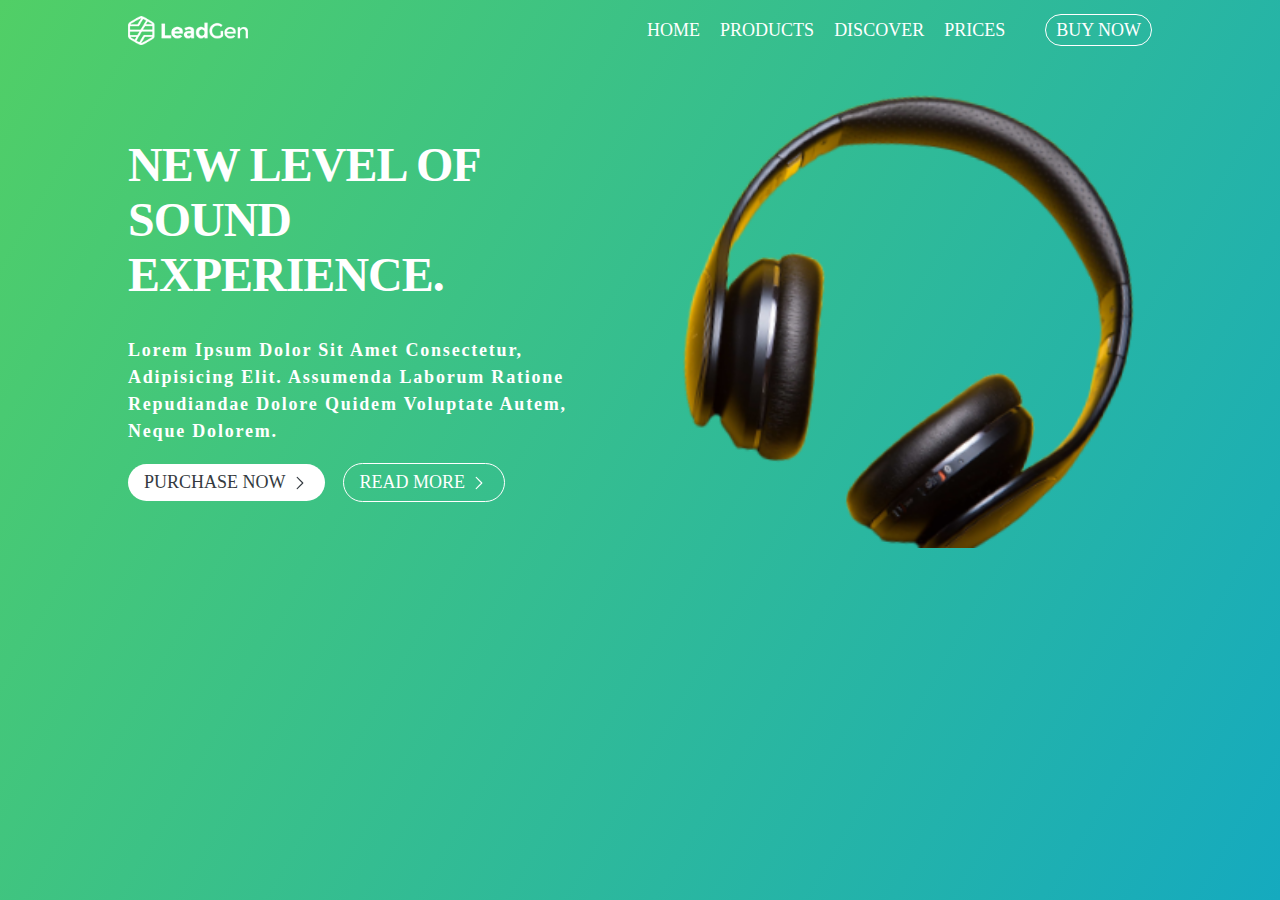
==== Headset-Landing-Page/index.html @ 252ff37b "updated and completed the desktop hero section" ====
<!DOCTYPE html>
<html lang="en">
  <head>
    <meta charset="UTF-8" />
    <meta http-equiv="X-UA-Compatible" content="IE=edge" />
    <meta name="viewport" content="width=device-width, initial-scale=1.0" />
    <link rel="stylesheet" href="Font-Awesome/css/all.css" />
    <link rel="stylesheet" href="css/style.css" />
    <title>Headset Landing Page</title>
  </head>
  <body>
    <header>
      <!-- nav -->
      <nav>
        <div class="nav-logo">
          <img src="images/logo-white.png" alt="" class="nav-img" />
        </div>
        <ul class="nav-links">
          <li>
            <a href="#">home</a>
          </li>
          <li>
            <a href="#">products</a>
          </li>
          <li>
            <a href="#">discover</a>
          </li>
          <li>
            <a href="#">prices</a>
          </li>
          <li>
            <a href="#" class="nav-buy-now">buy now</a>
          </li>
        </ul>
      </nav>
      <!-- end nav -->
      <!-- header content -->
      <div class="content">
        <!-- content col 1 -->
        <div class="content-col-1">
          <h1 class="content-h1">new level of sound experience.</h1>
          <p class="content-first-p">
            Lorem ipsum dolor sit amet consectetur, adipisicing elit. Assumenda
            laborum ratione repudiandae dolore quidem voluptate autem, neque
            dolorem.
          </p>
          <p class="content-second-p">
            <a href="#" class="btn first-btn"
              >purchase now
              <svg
                xmlns="http://www.w3.org/2000/svg"
                fill="none"
                viewBox="0 0 24 24"
                stroke-width="1.5"
                stroke="currentColor"
                class="btn-icon"
              >
                <path
                  stroke-linecap="round"
                  stroke-linejoin="round"
                  d="M8.25 4.5l7.5 7.5-7.5 7.5"
                ></path>
              </svg>
            </a>
            <a href="#" class="btn second-btn"
              >read more
              <svg
                xmlns="http://www.w3.org/2000/svg"
                fill="none"
                viewBox="0 0 24 24"
                stroke-width="1.5"
                stroke="currentColor"
                class="btn-icon"
              >
                <path
                  stroke-linecap="round"
                  stroke-linejoin="round"
                  d="M8.25 4.5l7.5 7.5-7.5 7.5"
                ></path>
              </svg>
            </a>
          </p>
        </div>
        <!-- content col 2 -->
        <img src="images/img--5.png" alt="" class="col-2-img" />
      </div>
    </header>
  </body>
</html>
---- Headset-Landing-Page/css/style.css ----
:root {
  --main-color: #15aabf;
  --light-color: #fff;
  --dark-color: #343a40;
  --minor-color: #51cf66;
  --minor-color2: #ffa8a8;
  --minor-color3: #ffec99;
  --minor-col4: #997348;
  --minor-color5: #cc9a60;
}
* {
  margin: 0;
  padding: 0;
  box-sizing: border-box;
}
img {
  width: 100%;
}
html {
  font-size: 62.5%;
  scroll-behavior: smooth;
}
body {
  font-family: "Lato";
  font-size: 1.8rem;
}
header {
  background: linear-gradient(120deg, var(--minor-color), var(--main-color));
  height: 100vh;
  overflow: hidden;
  position: relative;
}
/* General styles ends */

/* Nav styles */
nav {
  margin: 0 auto;
  width: 80%;
  display: flex;
  justify-content: space-between;
  align-items: center;
  padding: 1.6rem 0;
  margin-bottom: 3rem;
}
.nav-logo {
  display: flex;
  align-items: center;
}
.nav-img {
  width: 12rem;
}
.nav-links {
  display: flex;
}
.nav-links li {
  list-style: none;
}
.nav-links a {
  text-decoration: none;
  text-transform: uppercase;
  padding: 0.5rem 1rem;
  color: var(--light-color);
}
.nav-buy-now {
  margin-left: 3rem;
  border-radius: 10rem;
  border: 0.15rem solid var(--light-color);
}
/* end nav styles */
/* content styles */
.content {
  width: 80%;
  gap: 8rem;
  margin: 0 auto;
  display: grid;
  grid-template-columns: repeat(2, 1fr);
  align-items: center;
  justify-items: center;
}
.content-h1 {
  text-transform: uppercase;
  font-size: 4.8rem;
  font-weight: 800;
  color: var(--light-color);
  letter-spacing: -0.1rem;
  margin-bottom: 3.5rem;
}
.content-first-p {
  font-size: 1.8rem;
  font-weight: 600;
  text-transform: capitalize;
  color: var(--light-color);
  letter-spacing: 0.18rem;
  line-height: 1.5;
  margin-bottom: 1.8rem;
}
.content-second-p {
  display: flex;
  gap: 1.8rem;
  align-items: center;
}
.btn-icon {
  width: 1.8rem;
  height: 1.8rem;
}
.btn {
  display: flex;
  align-items: center;
  gap: 0.5rem;
  border: 0.15rem solid var(--light-color);
  border-radius: 10rem;
  text-decoration: none;
  color: var(--light-color);
  text-transform: uppercase;
  padding: 0.8rem 1.6rem;
}
.first-btn {
  background-color: var(--light-color);
  border: none;
  color: var(--dark-color);
}
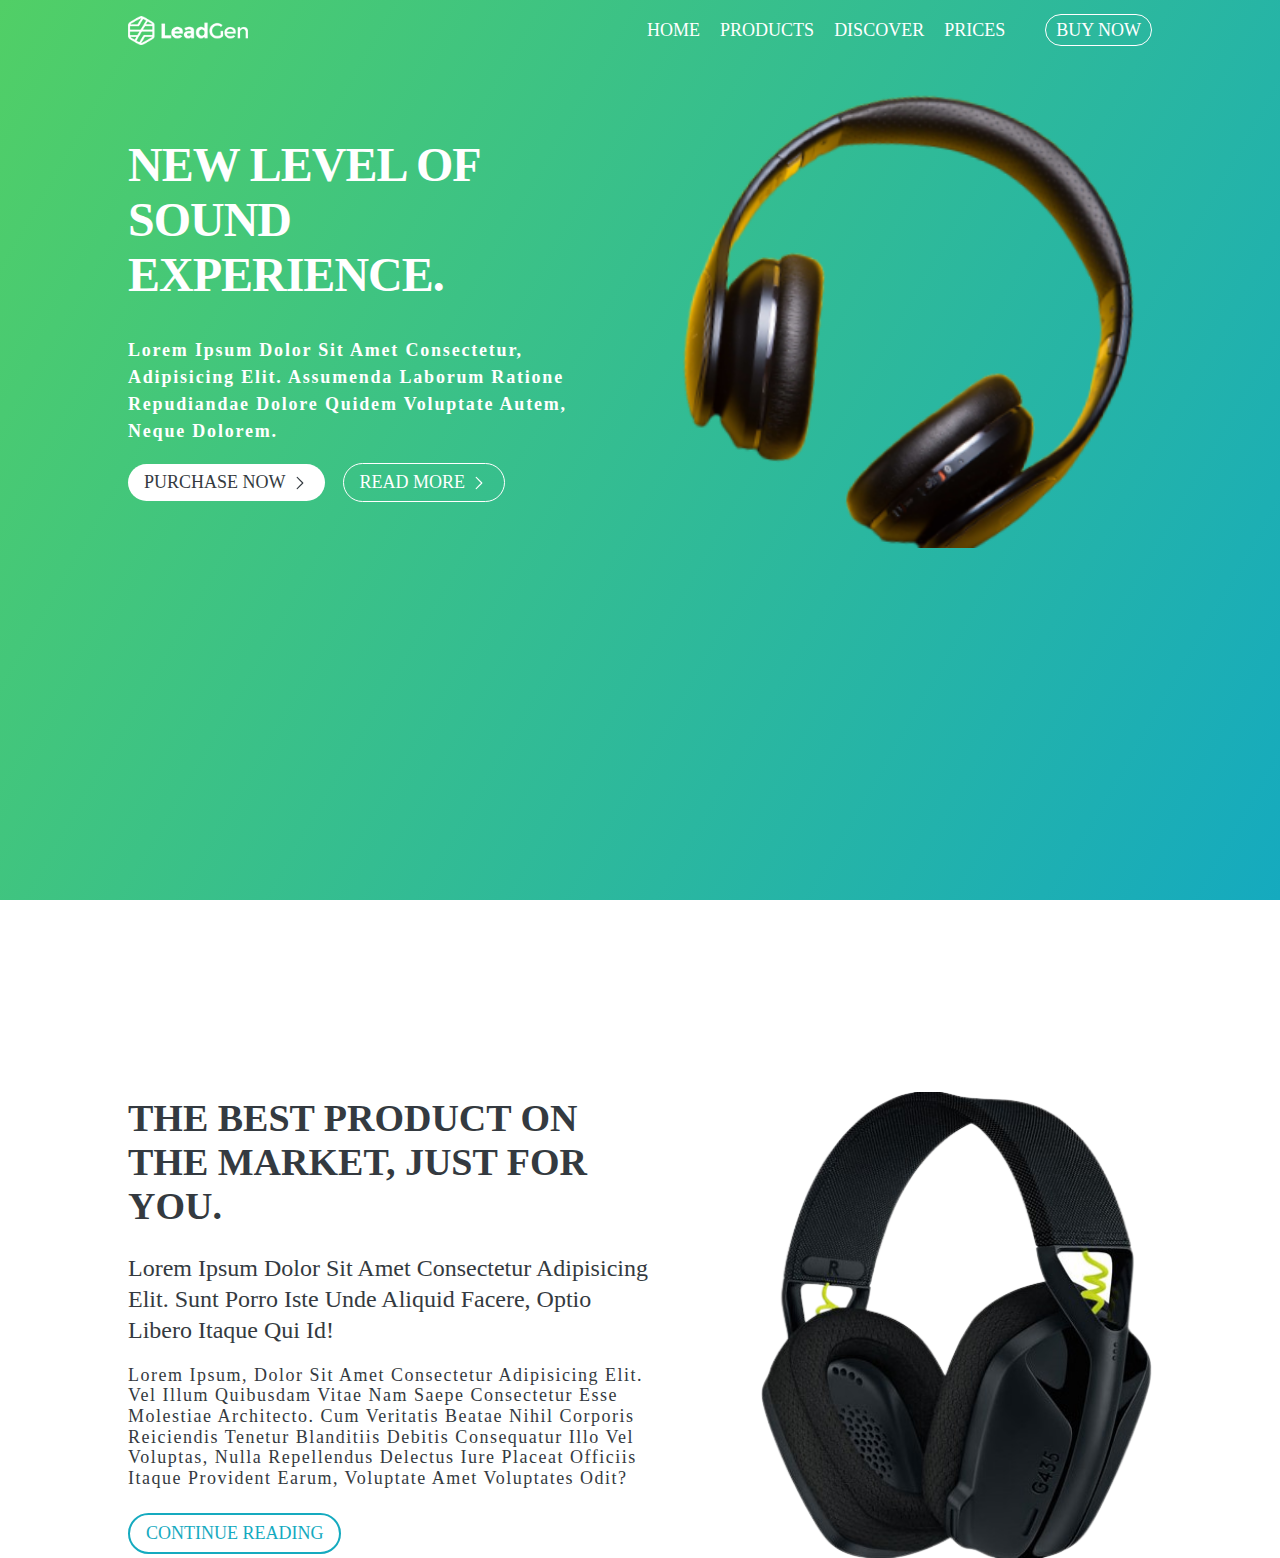
==== commit 19c82f9f: "okay completed second section" ====
--- a/Headset-Landing-Page/index.html
+++ b/Headset-Landing-Page/index.html
@@ -84,6 +84,31 @@
         <!-- content col 2 -->
         <img src="images/img--5.png" alt="" class="col-2-img" />
       </div>
+      <!-- end header content -->
     </header>
+    <!-- end header content -->
+    <!-- menu content -->
+    <menu class="section menu-section">
+      <!-- menu section col 1 -->
+      <div class="menu-section-col-1">
+        <h1 class="menu-section-col-1-h1">
+          the best product on the market, just for you.
+        </h1>
+        <p class="menu-section-first-paragraph">
+          Lorem ipsum dolor sit amet consectetur adipisicing elit. Sunt porro
+          iste unde aliquid facere, optio libero itaque qui id!
+        </p>
+        <p class="menu-section-second-paragraph">
+          Lorem ipsum, dolor sit amet consectetur adipisicing elit. Vel illum
+          quibusdam vitae nam saepe consectetur esse molestiae architecto. Cum
+          veritatis beatae nihil corporis reiciendis tenetur blanditiis debitis
+          consequatur illo vel voluptas, nulla repellendus delectus iure placeat
+          officiis itaque provident earum, voluptate amet voluptates odit?
+        </p>
+        <a href="" class="btn menu--btn">continue reading</a>
+      </div>
+      <!-- menu section col 2 -->
+      <img src="images/img--6.png" alt="" class="menu-section-col-2" />
+    </menu>
   </body>
 </html>
--- a/Headset-Landing-Page/css/style.css
+++ b/Headset-Landing-Page/css/style.css
@@ -13,6 +13,10 @@
   padding: 0;
   box-sizing: border-box;
 }
+.section {
+  width: 80%;
+  margin: 0 auto;
+}
 img {
   width: 100%;
 }
@@ -23,6 +27,7 @@
 body {
   font-family: "Lato";
   font-size: 1.8rem;
+  color: var(--dark-color);
 }
 header {
   background: linear-gradient(120deg, var(--minor-color), var(--main-color));
@@ -45,6 +50,7 @@
 .nav-logo {
   display: flex;
   align-items: center;
+  cursor: pointer;
 }
 .nav-img {
   width: 12rem;
@@ -119,3 +125,43 @@
   border: none;
   color: var(--dark-color);
 }
+/* end hero section */
+
+/* menu section */
+.menu-section {
+  margin-top: 19.2rem;
+  display: grid;
+  grid-template-columns: 2fr 1.5fr;
+  gap: 10%;
+  justify-items: center;
+  align-items: center;
+}
+.menu-section-col-1-h1 {
+  font-size: 3.8rem;
+  text-transform: uppercase;
+  margin-bottom: 2.5rem;
+  font-weight: 650;
+}
+.menu-section-first-paragraph {
+  font-size: 2.4rem;
+  font-weight: 500;
+  text-transform: capitalize;
+  margin-bottom: 1.8rem;
+  line-height: 1.3;
+}
+.menu-section-second-paragraph {
+  font-size: 1.8rem;
+  font-weight: 450;
+  text-transform: capitalize;
+  letter-spacing: 0.15rem;
+  line-height: 1.15;
+}
+.menu--btn {
+  border: 0.2rem solid var(--main-color);
+  color: var(--main-color);
+  display: grid;
+  justify-self: start;
+  text-align: left;
+  display: inline-block;
+  margin-top: 2.4rem;
+}
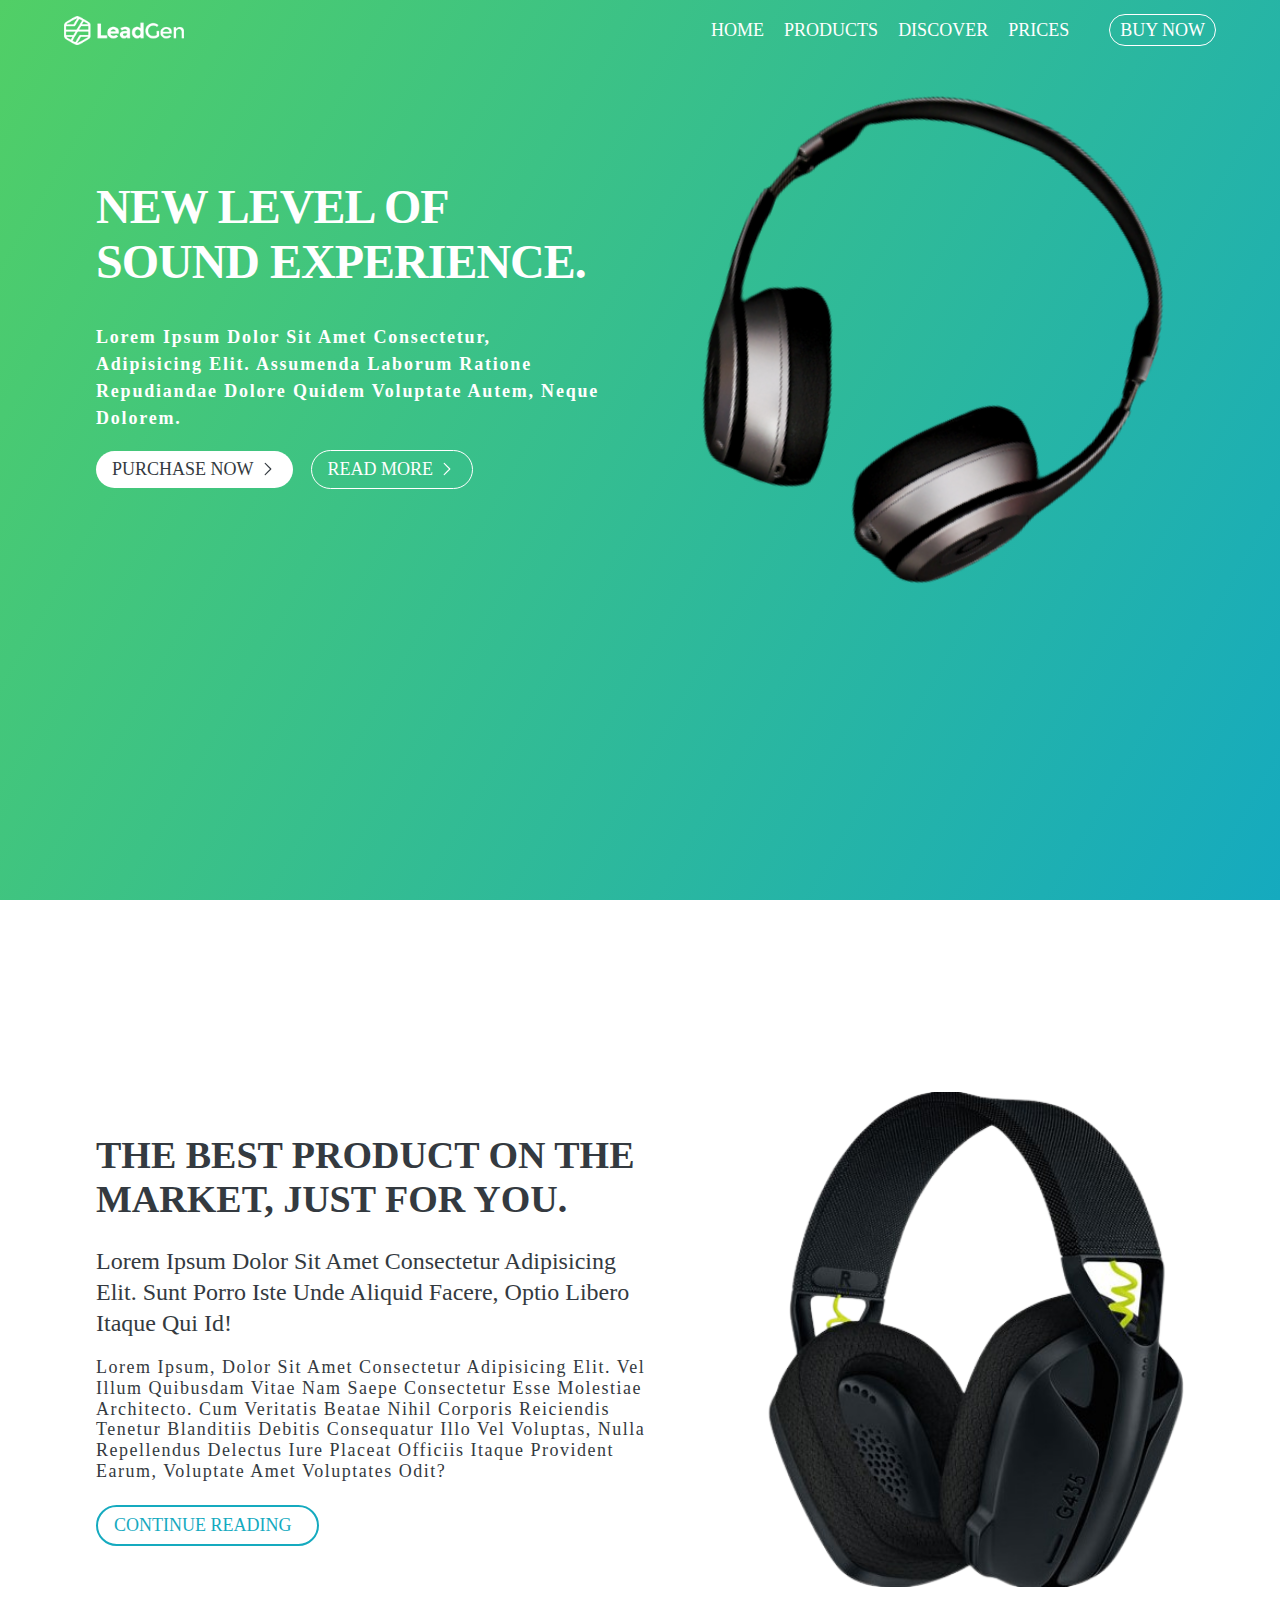
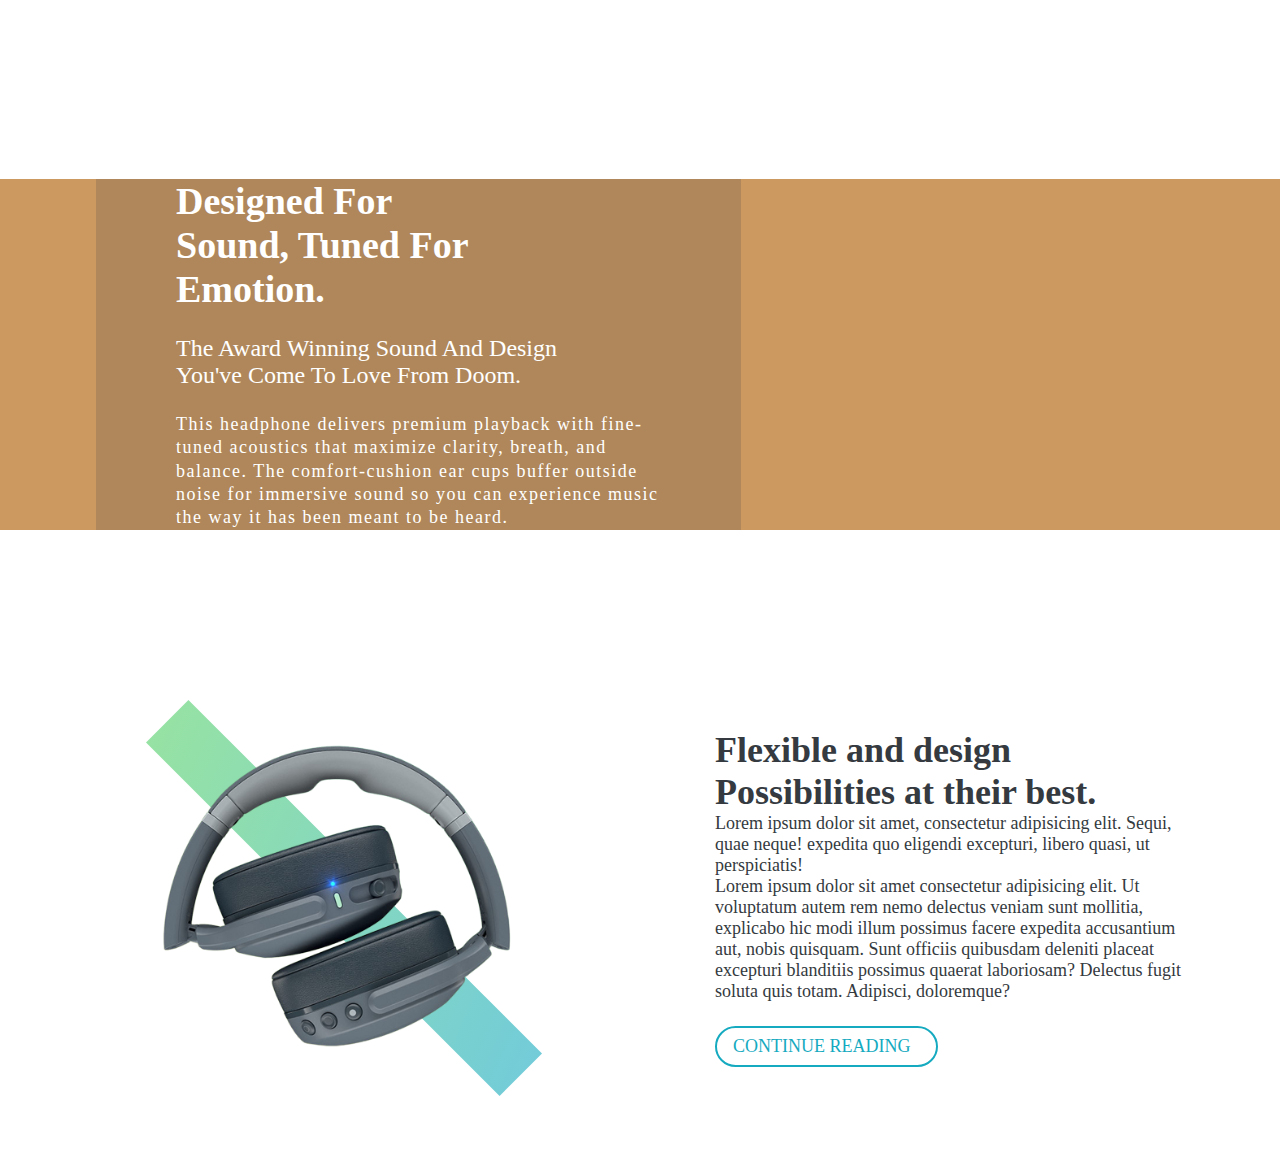
==== commit f091e02e: "okay almost wrapping the desktop version up" ====
--- a/Headset-Landing-Page/index.html
+++ b/Headset-Landing-Page/index.html
@@ -82,7 +82,7 @@
           </p>
         </div>
         <!-- content col 2 -->
-        <img src="images/img--5.png" alt="" class="col-2-img" />
+        <img src="images/img--9.png" alt="" class="col-2-img" />
       </div>
       <!-- end header content -->
     </header>
@@ -105,10 +105,63 @@
           consequatur illo vel voluptas, nulla repellendus delectus iure placeat
           officiis itaque provident earum, voluptate amet voluptates odit?
         </p>
-        <a href="" class="btn menu--btn">continue reading</a>
+        <a href="" class="btn menu--btn"
+          >continue reading <i class="fas fa-arrow-right"></i
+        ></a>
       </div>
       <!-- menu section col 2 -->
       <img src="images/img--6.png" alt="" class="menu-section-col-2" />
     </menu>
+    <!-- end menu section -->
+    <section class="section designed-section">
+      <div class="section section-wrap">
+        <!-- designed col-1 -->
+        <div class="design-section-col-1">
+          <h1 class="design-section-h1">
+            designed for <br />
+            sound, tuned for <br />
+            emotion.
+          </h1>
+          <p class="design-section-paragraph-one">
+            the award winning sound and design <br />
+            you've come to love from doom.
+          </p>
+          <p class="design-section-paragraph-two">
+            This headphone delivers premium playback with fine-tuned acoustics
+            that maximize clarity, breath, and balance. The comfort-cushion ear
+            cups buffer outside noise for immersive sound so you can experience
+            music the way it has been meant to be heard.
+          </p>
+        </div>
+        <!-- designed col 2 -->
+        <img src="images/img--1.png" alt="" class="design-section-col-2" />
+      </div>
+    </section>
+    <!-- flexibility section -->
+    <section class="section flexibility-section grid-2-col">
+      <!-- flexible col 1 -->
+      <img src="images/img--7.png" alt="headphone-img" class="flexible-col-1" />
+      <!-- flexible col 2 -->
+      <div class="flexible-col-2">
+        <h1 class="flexible-h1">
+          Flexible and design <br />Possibilities at their best.
+        </h1>
+        <p class="flexible-first-paragraph">
+          Lorem ipsum dolor sit amet, consectetur adipisicing elit. Sequi, quae
+          neque! expedita quo eligendi excepturi, libero quasi, ut perspiciatis!
+        </p>
+        <p class="flexible-second-paragraph">
+          Lorem ipsum dolor sit amet consectetur adipisicing elit. Ut voluptatum
+          autem rem nemo delectus veniam sunt mollitia, explicabo hic modi illum
+          possimus facere expedita accusantium aut, nobis quisquam. Sunt
+          officiis quibusdam deleniti placeat excepturi blanditiis possimus
+          quaerat laboriosam? Delectus fugit soluta quis totam. Adipisci,
+          doloremque?
+        </p>
+        <a href="" class="btn menu--btn"
+          >continue reading <i class="fas fa-arrow-right"></i
+        ></a>
+      </div>
+    </section>
   </body>
 </html>
--- a/Headset-Landing-Page/css/style.css
+++ b/Headset-Landing-Page/css/style.css
@@ -5,7 +5,7 @@
   --minor-color: #51cf66;
   --minor-color2: #ffa8a8;
   --minor-color3: #ffec99;
-  --minor-col4: #997348;
+  --minor-color4: rgb(175, 135, 90);
   --minor-color5: #cc9a60;
 }
 * {
@@ -14,7 +14,7 @@
   box-sizing: border-box;
 }
 .section {
-  width: 80%;
+  width: 85%;
   margin: 0 auto;
 }
 img {
@@ -28,6 +28,17 @@
   font-family: "Lato";
   font-size: 1.8rem;
   color: var(--dark-color);
+  margin-bottom: 10rem;
+}
+.fas {
+  margin-left: 1rem;
+}
+.grid-2-col {
+  display: grid;
+  grid-template-columns: repeat(2, 1fr);
+  justify-items: center;
+  align-items: center;
+  gap: 15rem;
 }
 header {
   background: linear-gradient(120deg, var(--minor-color), var(--main-color));
@@ -40,7 +51,7 @@
 /* Nav styles */
 nav {
   margin: 0 auto;
-  width: 80%;
+  width: 90%;
   display: flex;
   justify-content: space-between;
   align-items: center;
@@ -75,7 +86,7 @@
 /* end nav styles */
 /* content styles */
 .content {
-  width: 80%;
+  width: 85%;
   gap: 8rem;
   margin: 0 auto;
   display: grid;
@@ -124,6 +135,10 @@
   background-color: var(--light-color);
   border: none;
   color: var(--dark-color);
+}
+.col-2-img {
+  transform: rotate(20deg);
+  width: calc(100% - 6rem);
 }
 /* end hero section */
 
@@ -165,3 +180,61 @@
   display: inline-block;
   margin-top: 2.4rem;
 }
+/* end content styles */
+/* designed section styles */
+.designed-section {
+  width: 100%;
+  background-color: var(--minor-color5);
+}
+.section-wrap {
+  margin-top: 19.2rem;
+  display: grid;
+  grid-template-columns: 1.6fr 1fr;
+  align-items: center;
+  justify-items: center;
+  gap: 4rem;
+}
+.design-section-col-1 {
+  background-color: var(--minor-color4);
+  height: 100%;
+  display: flex;
+  gap: 2.4rem;
+  flex-direction: column;
+  justify-content: center;
+  color: var(--light-color);
+  padding: 0 8rem;
+}
+.design-section-h1 {
+  font-size: 3.8rem;
+  font-weight: 700;
+  text-transform: capitalize;
+}
+.design-section-paragraph-one {
+  font-size: 2.4rem;
+  font-weight: 450;
+  text-transform: capitalize;
+}
+.design-section-paragraph-two {
+  font-size: 1.8rem;
+  font-weight: 400;
+  letter-spacing: 0.15rem;
+  line-height: 1.3;
+}
+/* end designed styles */
+/* flexible styles */
+.flexibility-section {
+  position: relative;
+  margin-top: 19.2rem;
+}
+.flexibility-section::after {
+  content: "";
+  height: 50rem;
+  width: 6rem;
+  background: linear-gradient(340deg, var(--main-color), var(--minor-color));
+  position: absolute;
+  transform: rotate(-45deg);
+  z-index: -1;
+  position: absolute;
+  left: 20%;
+  opacity: 0.6;
+}
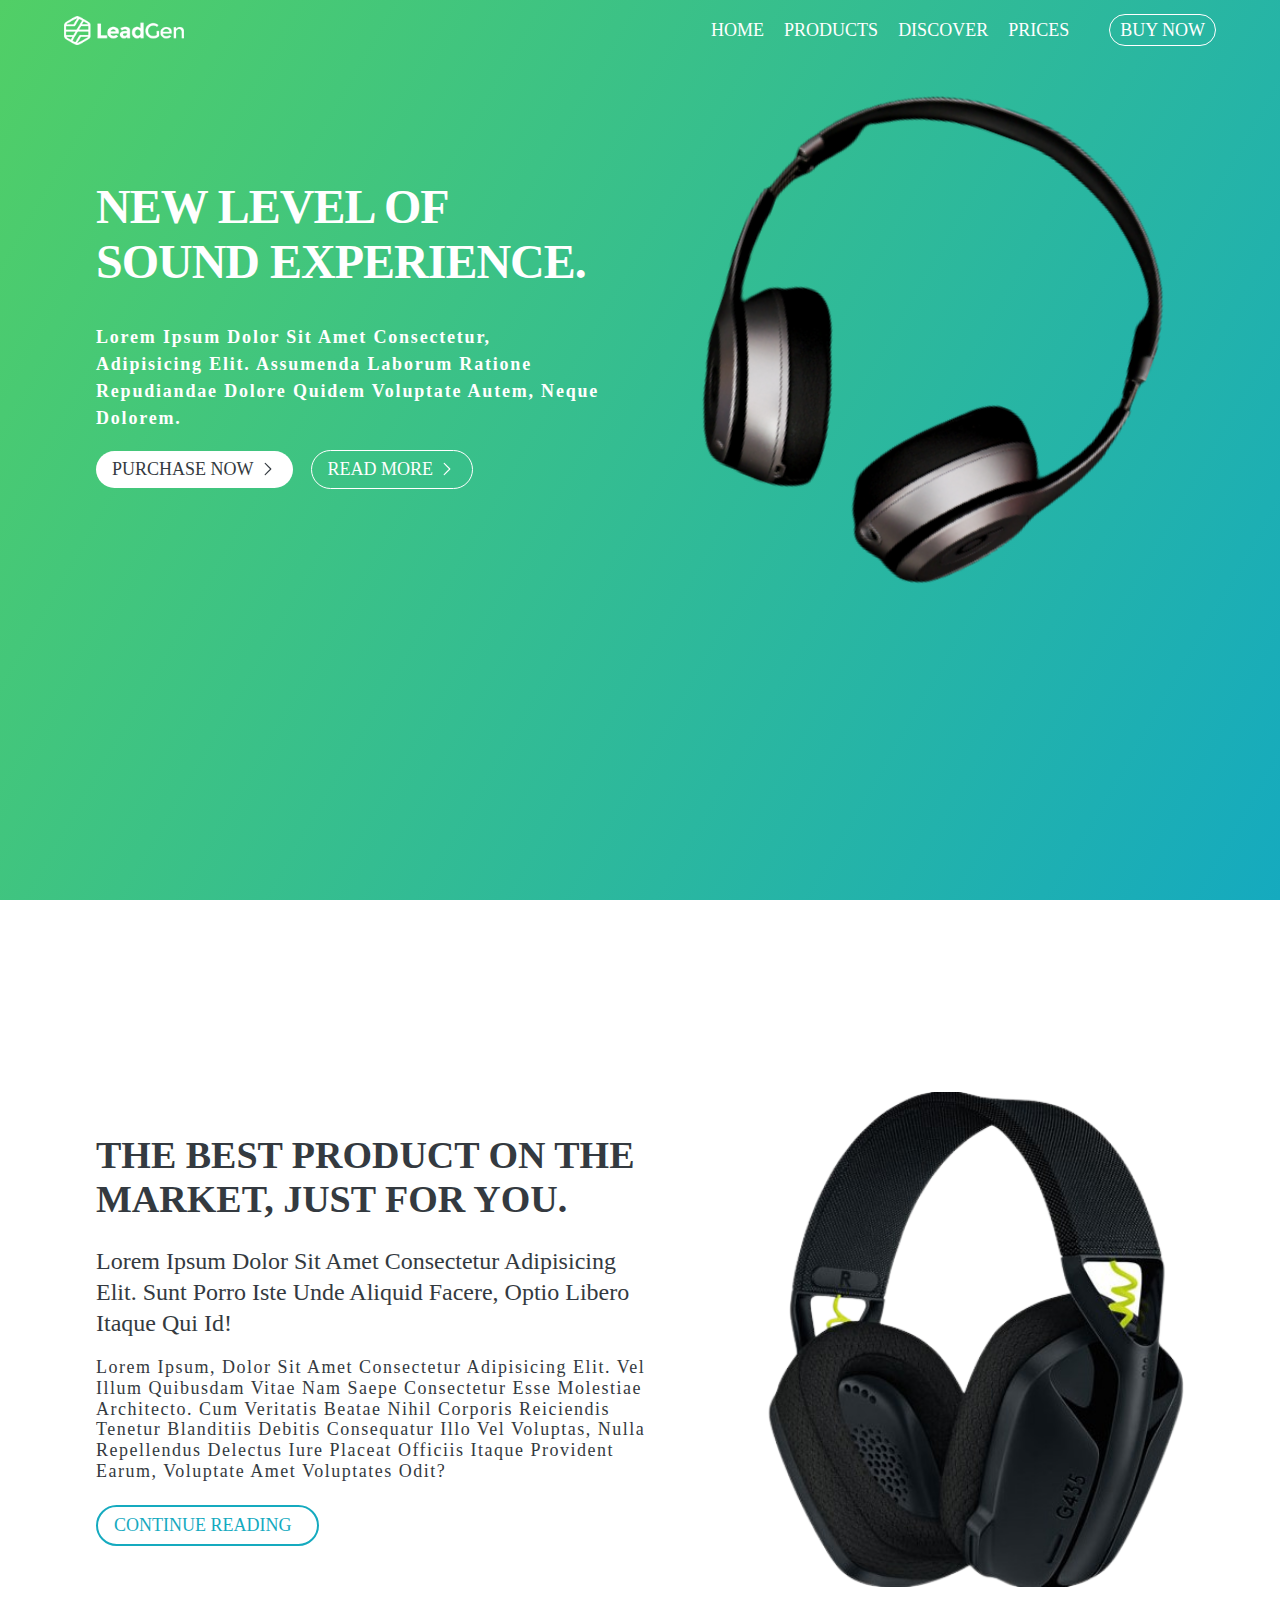
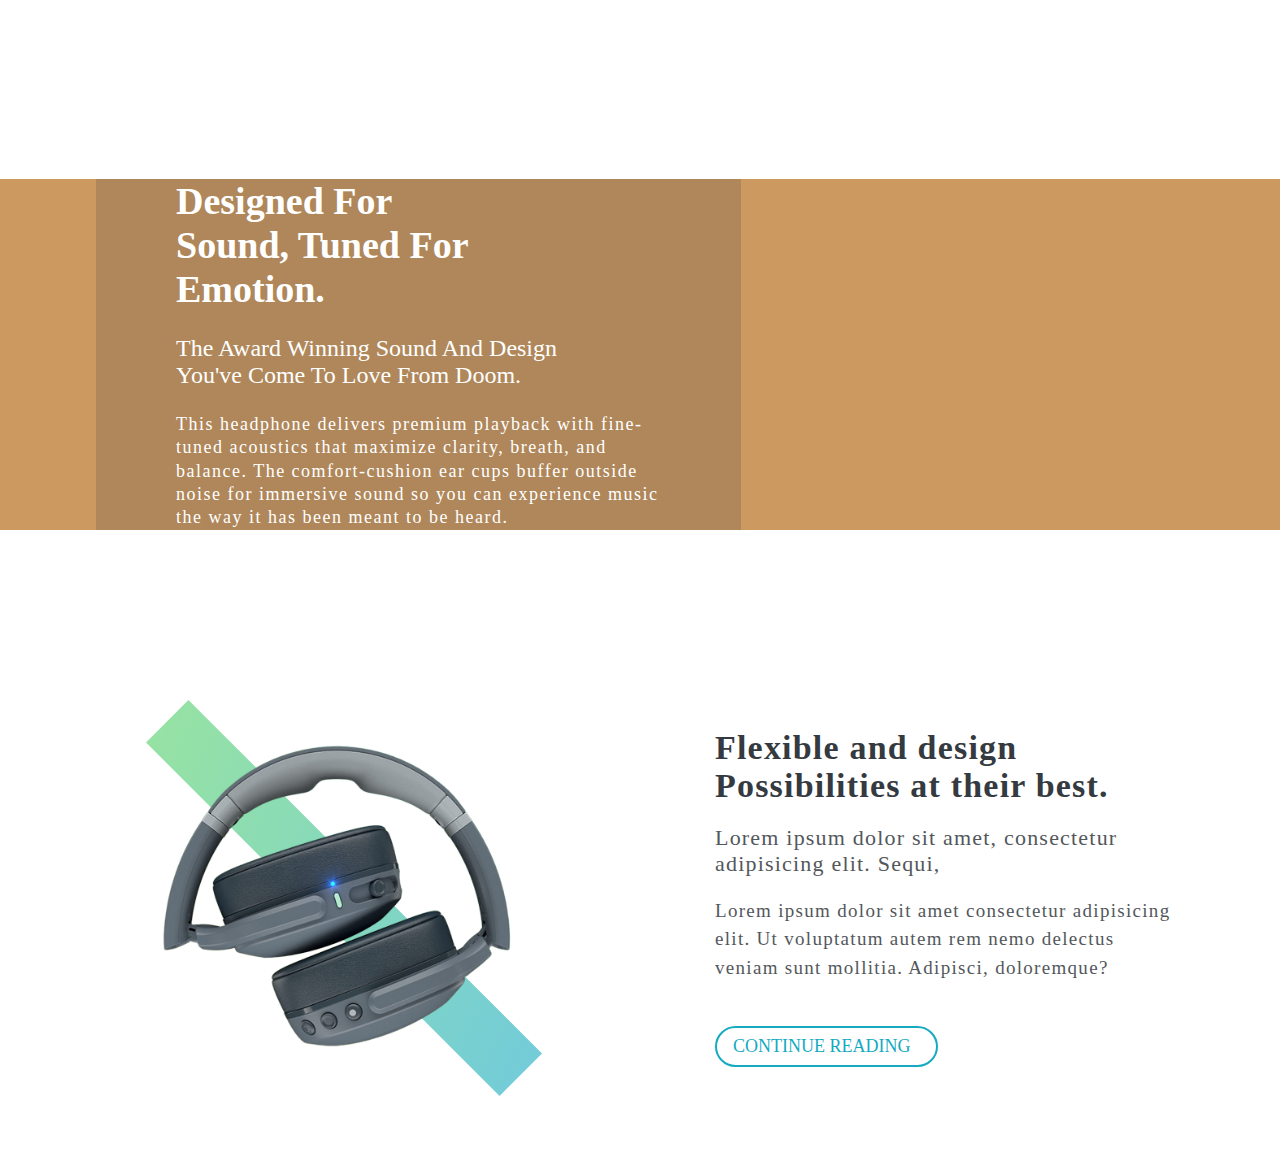
==== commit f62df65e: "fourth section completed" ====
--- a/Headset-Landing-Page/index.html
+++ b/Headset-Landing-Page/index.html
@@ -147,16 +147,11 @@
           Flexible and design <br />Possibilities at their best.
         </h1>
         <p class="flexible-first-paragraph">
-          Lorem ipsum dolor sit amet, consectetur adipisicing elit. Sequi, quae
-          neque! expedita quo eligendi excepturi, libero quasi, ut perspiciatis!
+          Lorem ipsum dolor sit amet, consectetur adipisicing elit. Sequi,
         </p>
         <p class="flexible-second-paragraph">
           Lorem ipsum dolor sit amet consectetur adipisicing elit. Ut voluptatum
-          autem rem nemo delectus veniam sunt mollitia, explicabo hic modi illum
-          possimus facere expedita accusantium aut, nobis quisquam. Sunt
-          officiis quibusdam deleniti placeat excepturi blanditiis possimus
-          quaerat laboriosam? Delectus fugit soluta quis totam. Adipisci,
-          doloremque?
+          autem rem nemo delectus veniam sunt mollitia. Adipisci, doloremque?
         </p>
         <a href="" class="btn menu--btn"
           >continue reading <i class="fas fa-arrow-right"></i
--- a/Headset-Landing-Page/css/style.css
+++ b/Headset-Landing-Page/css/style.css
@@ -238,3 +238,22 @@
   left: 20%;
   opacity: 0.6;
 }
+.flexible-col-2 {
+  display: grid;
+  gap: 2rem;
+}
+.flexible-h1 {
+  font-size: 3.4rem;
+  letter-spacing: 0.12rem;
+}
+.flexible-first-paragraph {
+  font-size: 2.2rem;
+  letter-spacing: 0.12rem;
+  opacity: 0.85;
+}
+.flexible-second-paragraph {
+  font-size: 1.9rem;
+  letter-spacing: 0.13rem;
+  line-height: 1.5;
+  opacity: 0.85;
+}
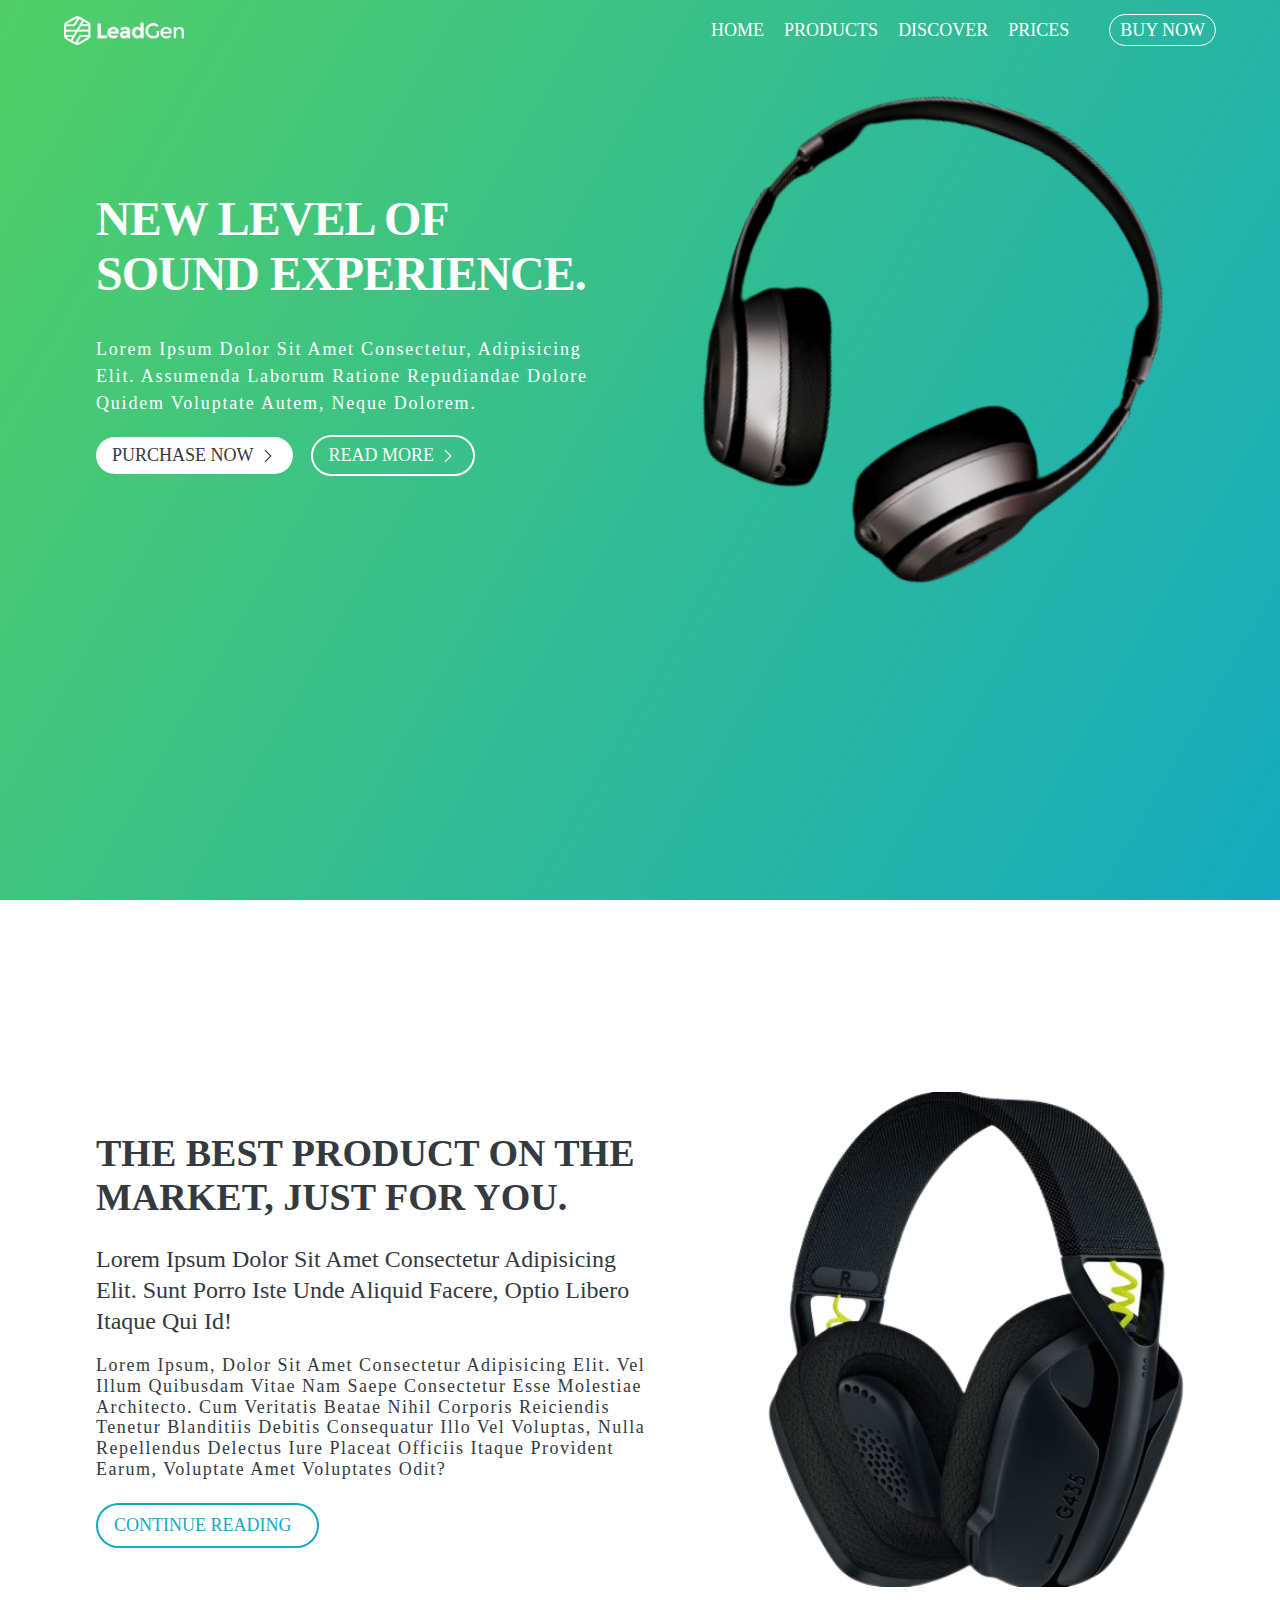
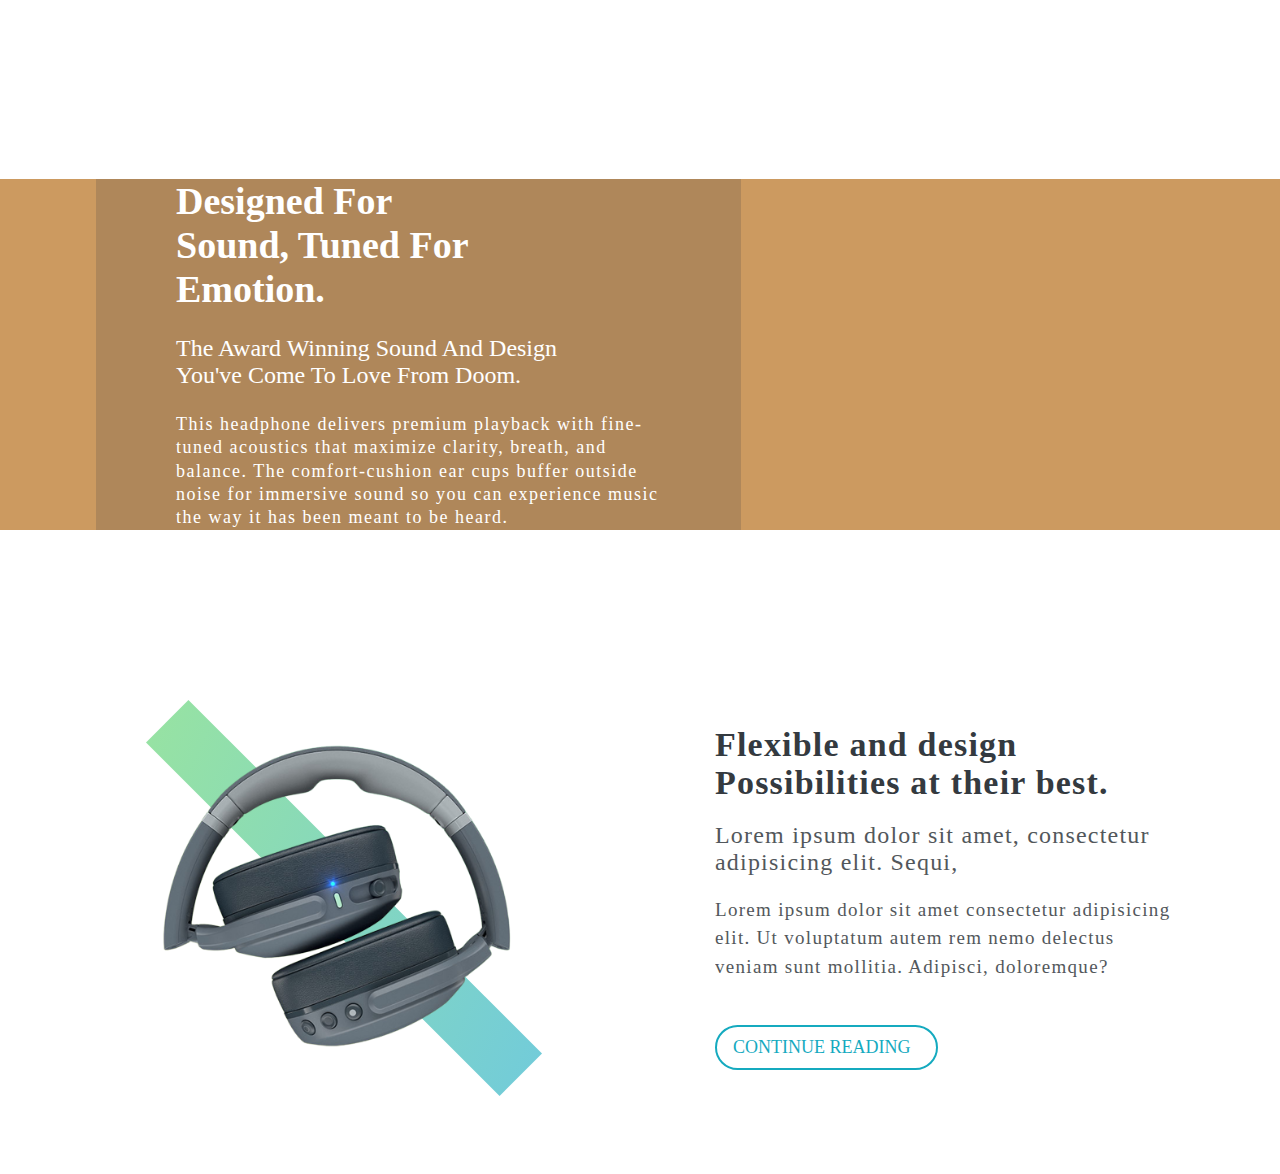
==== commit 6c994548: "updated" ====
--- a/Headset-Landing-Page/index.html
+++ b/Headset-Landing-Page/index.html
@@ -158,5 +158,8 @@
         ></a>
       </div>
     </section>
+
+    <!--  -->
+    <section class="price-display-section"></section>
   </body>
 </html>
--- a/Headset-Landing-Page/css/style.css
+++ b/Headset-Landing-Page/css/style.css
@@ -104,7 +104,7 @@
 }
 .content-first-p {
   font-size: 1.8rem;
-  font-weight: 600;
+  font-weight: 500;
   text-transform: capitalize;
   color: var(--light-color);
   letter-spacing: 0.18rem;
@@ -124,7 +124,7 @@
   display: flex;
   align-items: center;
   gap: 0.5rem;
-  border: 0.15rem solid var(--light-color);
+  border: 0.2rem solid var(--light-color);
   border-radius: 10rem;
   text-decoration: none;
   color: var(--light-color);
@@ -247,7 +247,7 @@
   letter-spacing: 0.12rem;
 }
 .flexible-first-paragraph {
-  font-size: 2.2rem;
+  font-size: 2.4rem;
   letter-spacing: 0.12rem;
   opacity: 0.85;
 }
@@ -257,3 +257,6 @@
   line-height: 1.5;
   opacity: 0.85;
 }
+.menu--btn {
+  padding: 1rem 1.6rem;
+}
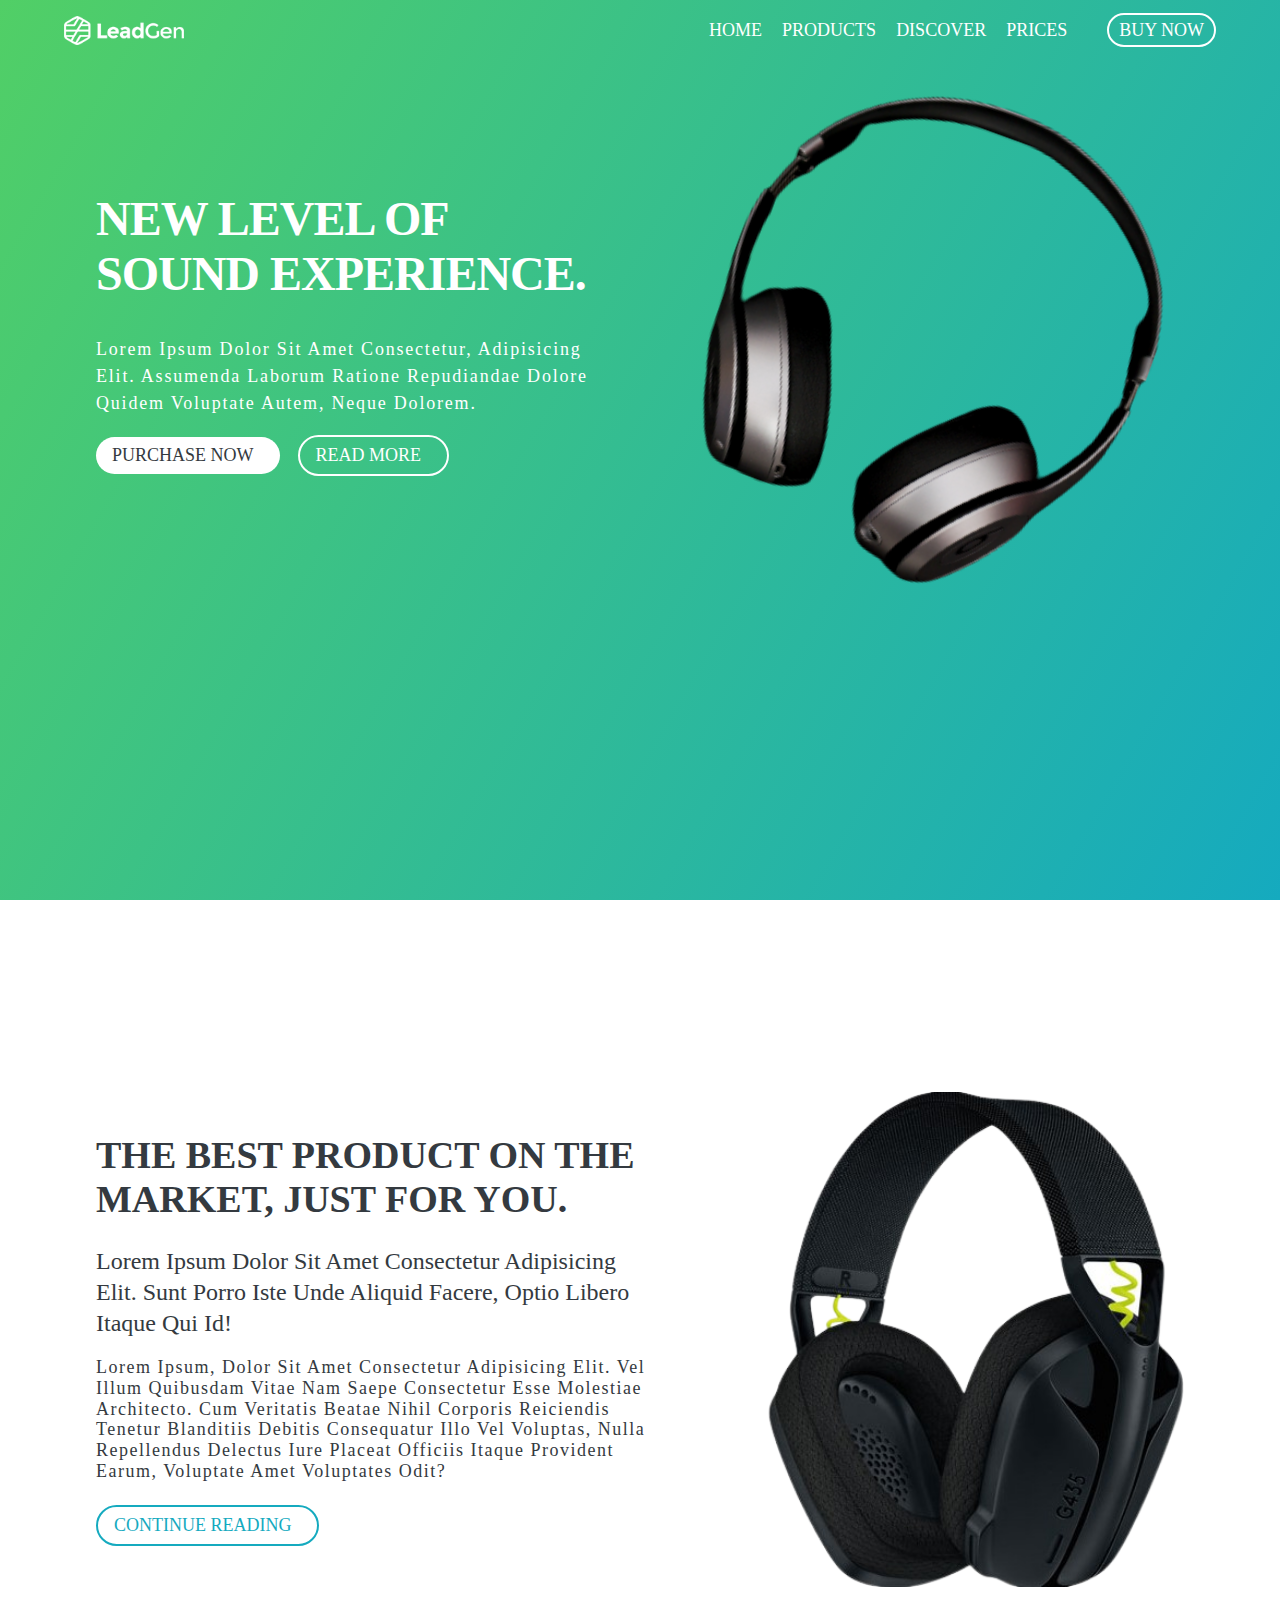
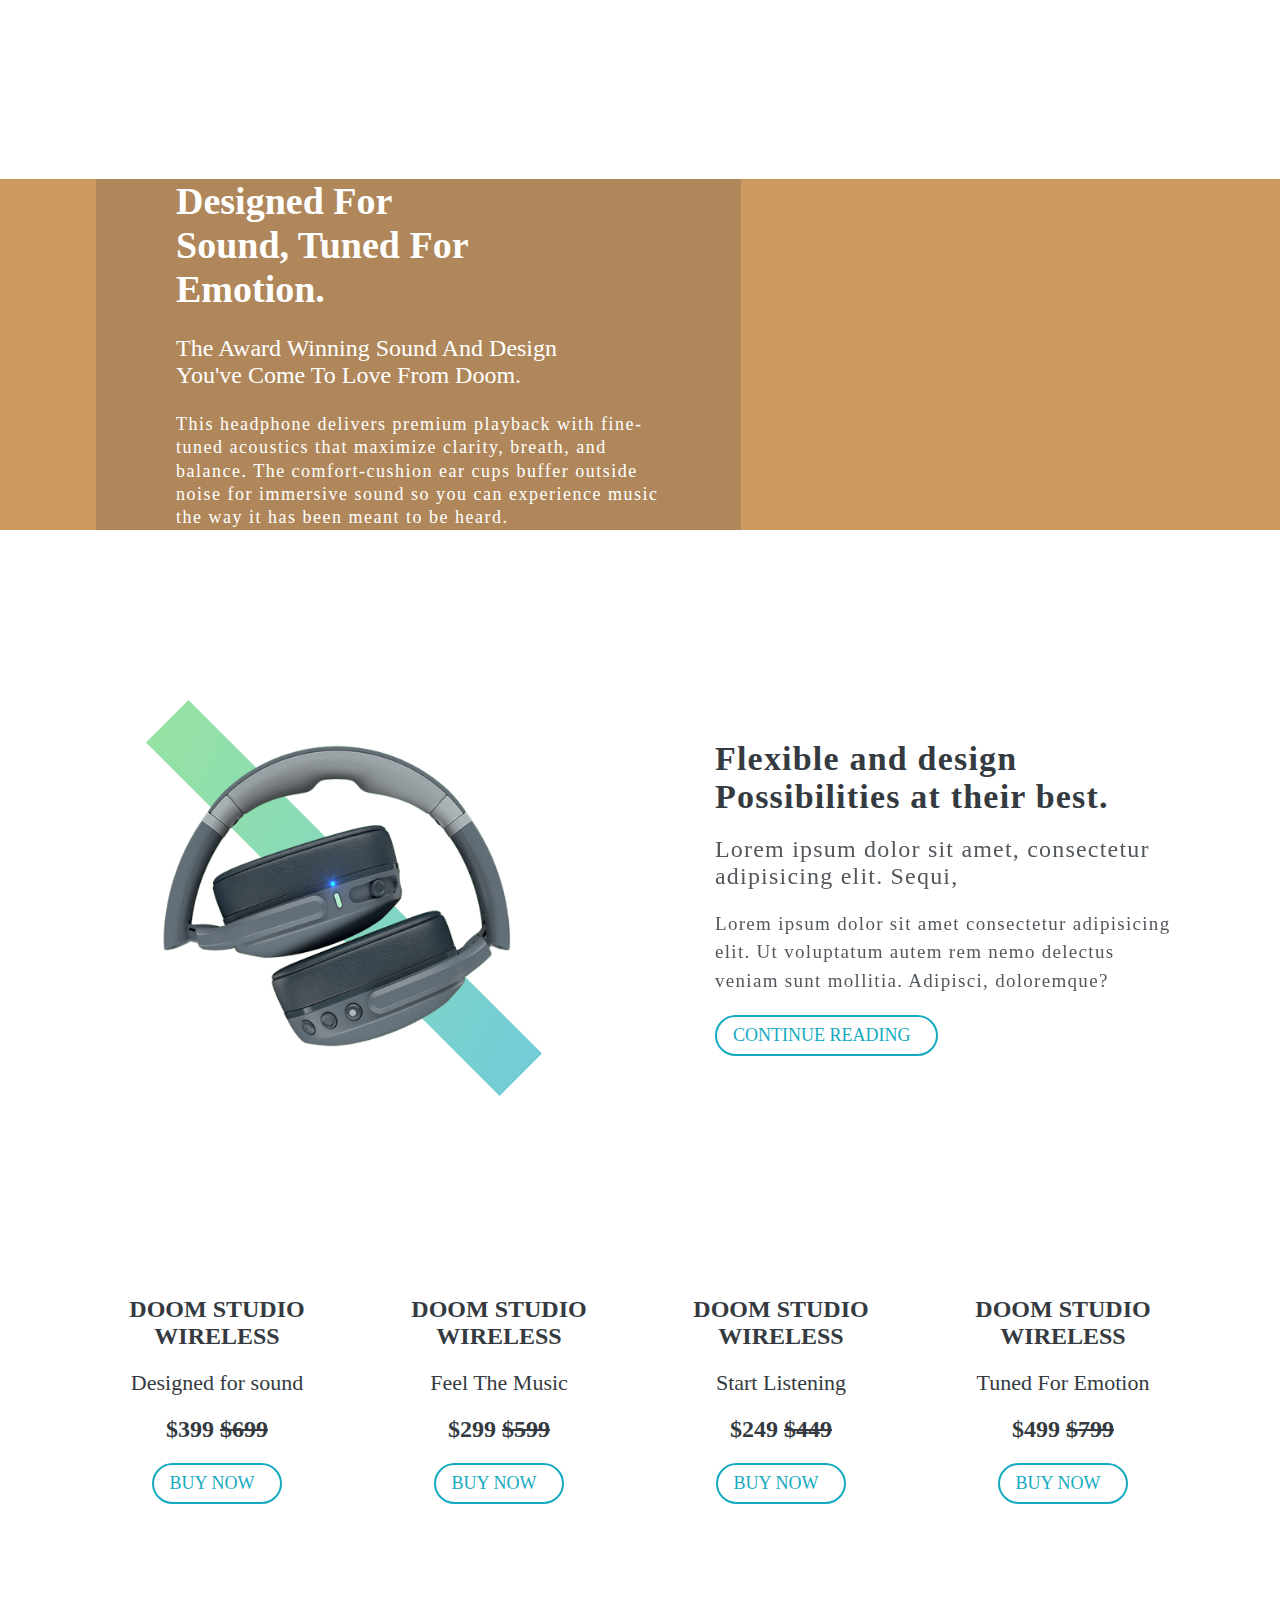
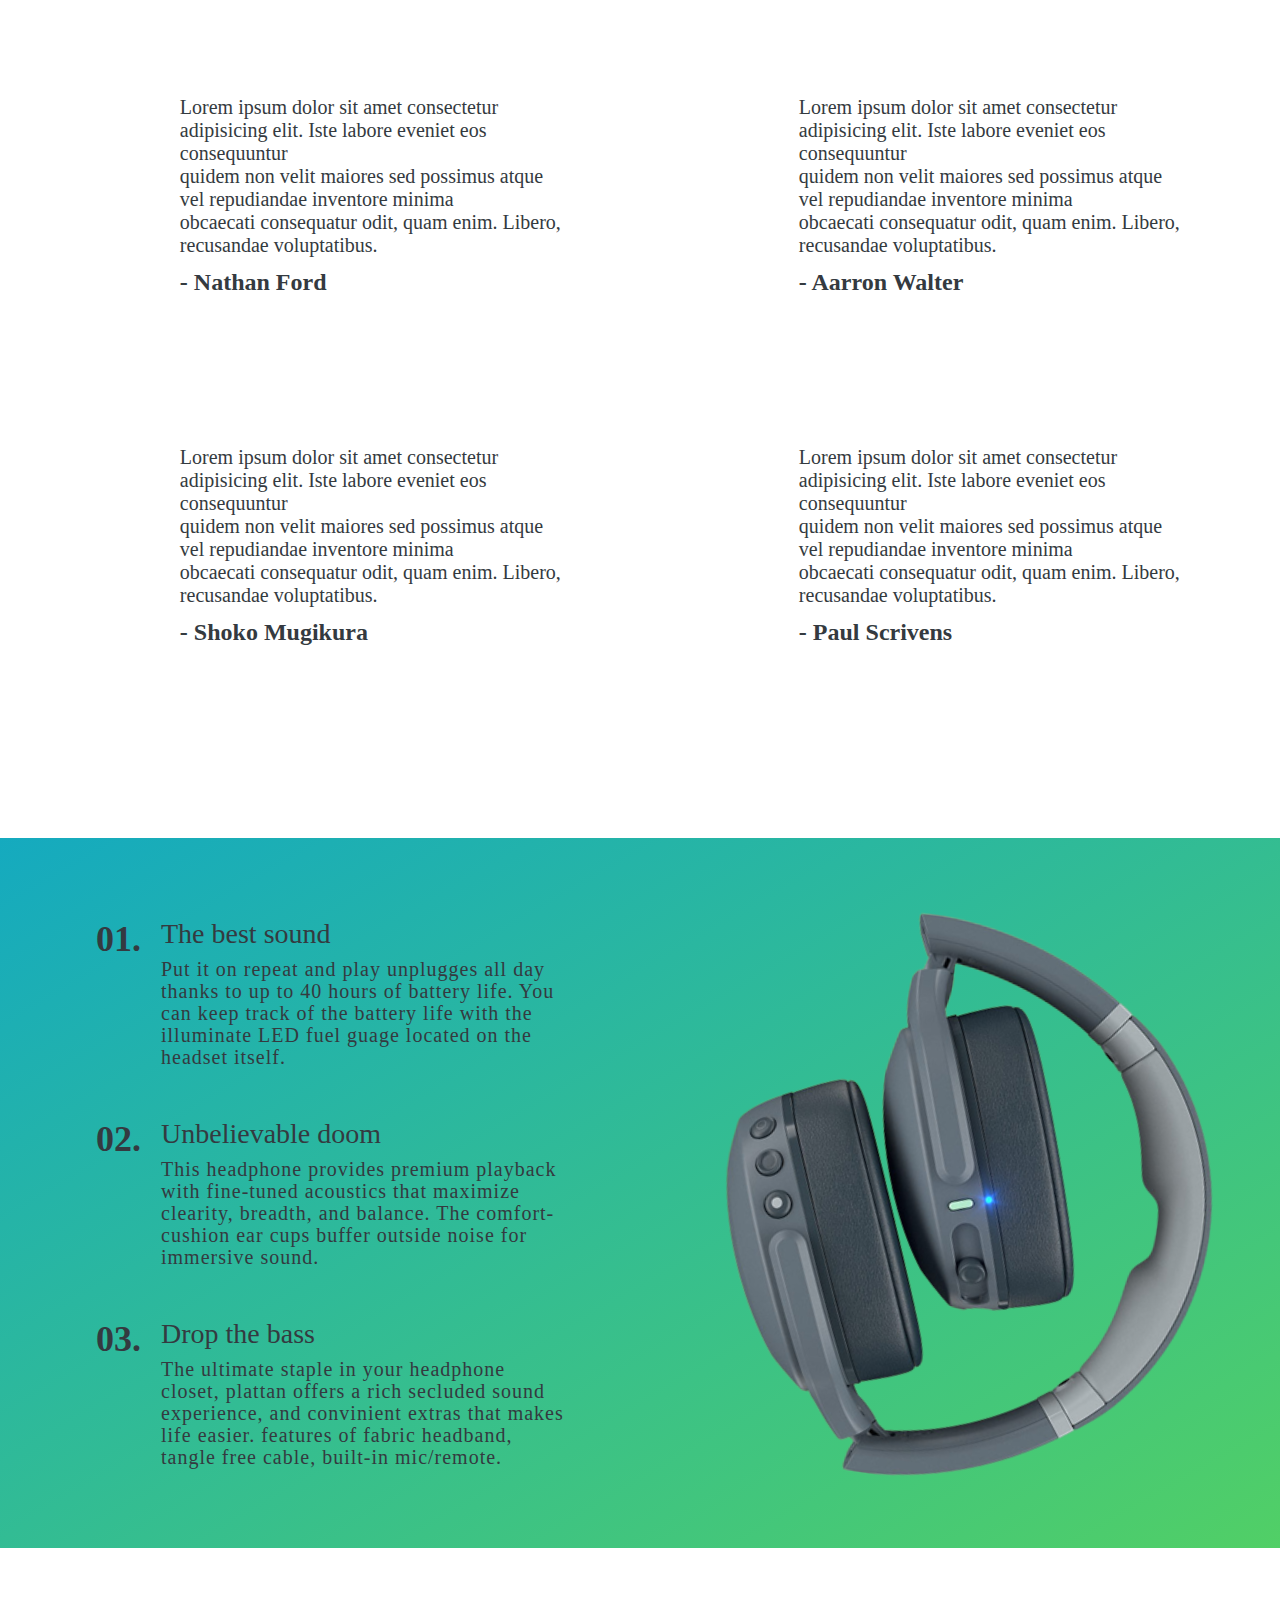
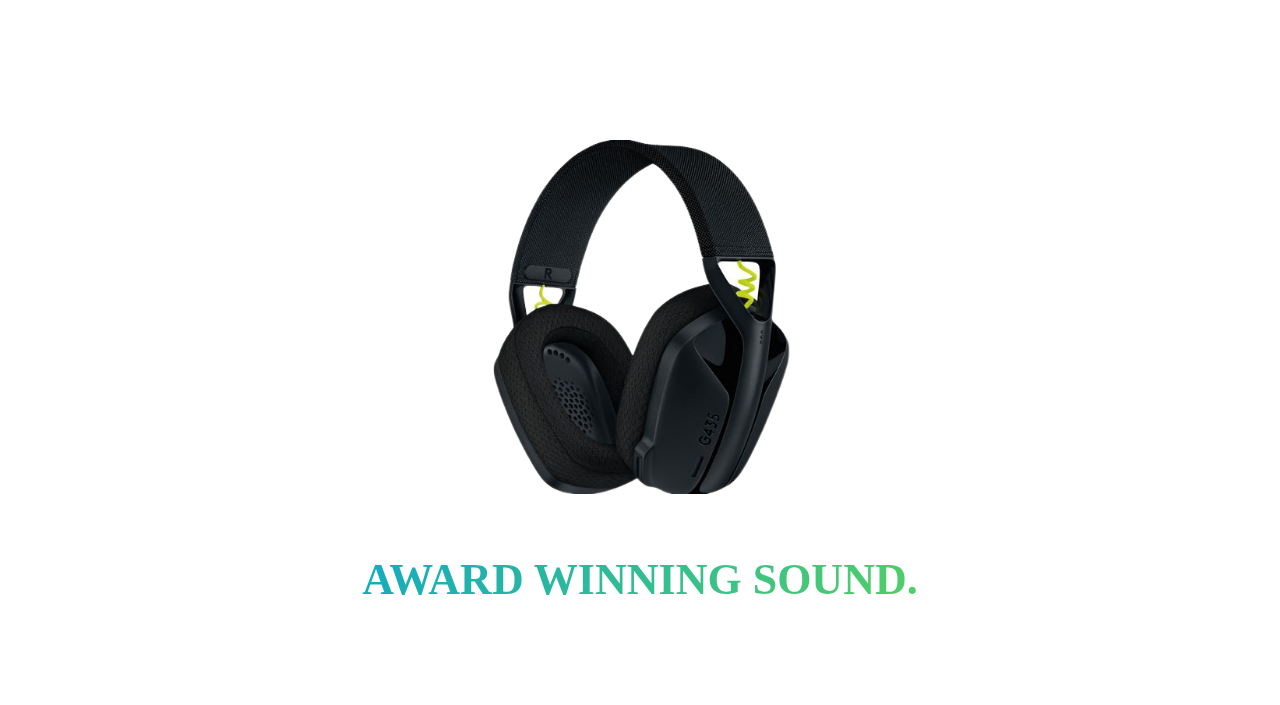
==== commit 5ec6cee3: "updated" ====
--- a/Headset-Landing-Page/index.html
+++ b/Headset-Landing-Page/index.html
@@ -47,37 +47,11 @@
           <p class="content-second-p">
             <a href="#" class="btn first-btn"
               >purchase now
-              <svg
-                xmlns="http://www.w3.org/2000/svg"
-                fill="none"
-                viewBox="0 0 24 24"
-                stroke-width="1.5"
-                stroke="currentColor"
-                class="btn-icon"
-              >
-                <path
-                  stroke-linecap="round"
-                  stroke-linejoin="round"
-                  d="M8.25 4.5l7.5 7.5-7.5 7.5"
-                ></path>
-              </svg>
+              <i class="fas fa-chevron-right"></i>
             </a>
             <a href="#" class="btn second-btn"
               >read more
-              <svg
-                xmlns="http://www.w3.org/2000/svg"
-                fill="none"
-                viewBox="0 0 24 24"
-                stroke-width="1.5"
-                stroke="currentColor"
-                class="btn-icon"
-              >
-                <path
-                  stroke-linecap="round"
-                  stroke-linejoin="round"
-                  d="M8.25 4.5l7.5 7.5-7.5 7.5"
-                ></path>
-              </svg>
+              <i class="fas fa-chevron-right"></i>
             </a>
           </p>
         </div>
@@ -153,13 +127,178 @@
           Lorem ipsum dolor sit amet consectetur adipisicing elit. Ut voluptatum
           autem rem nemo delectus veniam sunt mollitia. Adipisci, doloremque?
         </p>
-        <a href="" class="btn menu--btn"
+        <a href="" class="btn flexible--btn"
           >continue reading <i class="fas fa-arrow-right"></i
         ></a>
       </div>
     </section>
+    <!-- end flexible section -->
 
-    <!--  -->
-    <section class="price-display-section"></section>
+    <!-- price display section -->
+    <section class="section product-display-section">
+      <!-- first card -->
+      <div class="product-card card--one">
+        <img src="images/img--10.png" alt="" class="product-img" />
+        <h1 class="product-h1">Doom Studio Wireless</h1>
+        <p class="product-first-paragraph">Designed for sound</p>
+        <p class="product-second-paragraph">$399 <del>$699</del></p>
+        <a href="#" class="btn product-btn"
+          >Buy Now
+          <i class="fas fa-chevron-right"></i>
+        </a>
+      </div>
+
+      <!-- second card -->
+      <div class="product-card card--two">
+        <img src="images/img--13.png" alt="" class="product-img" />
+        <h1 class="product-h1">Doom Studio Wireless</h1>
+        <p class="product-first-paragraph">Feel The Music</p>
+        <p class="product-second-paragraph">$299 <del>$599</del></p>
+        <a href="#" class="btn product-btn"
+          >Buy Now
+          <i class="fas fa-chevron-right"></i>
+        </a>
+      </div>
+
+      <!-- third card -->
+      <div class="product-card card--three">
+        <img src="images/img--12.png" alt="" class="product-img" />
+        <h1 class="product-h1">Doom Studio Wireless</h1>
+        <p class="product-first-paragraph">Start Listening</p>
+        <p class="product-second-paragraph">$249 <del>$449</del></p>
+        <a href="#" class="btn product-btn"
+          >Buy Now
+          <i class="fas fa-chevron-right"></i>
+        </a>
+      </div>
+
+      <!-- fourth card -->
+      <div class="product-card card--four">
+        <img src="images/img--11.png" alt="" class="product-img" />
+        <h1 class="product-h1">Doom Studio Wireless</h1>
+        <p class="product-first-paragraph">Tuned For Emotion</p>
+        <p class="product-second-paragraph">$499 <del>$799</del></p>
+        <a href="#" class="btn product-btn"
+          >Buy Now
+          <i class="fas fa-chevron-right"></i>
+        </a>
+      </div>
+    </section>
   </body>
+  <!-- end price display section -->
+  <!-- testimonial section -->
+  <section class="section testimonial-section grid-2-col">
+    <!-- card--one -->
+    <div class="testimonial-card testimonial--one">
+      <img src="images/client-1.jpg" alt="" class="testimonial-img" />
+      <div class="testimonial-context">
+        <p class="testimonial-first-paragraph">
+          Lorem ipsum dolor sit amet consectetur adipisicing elit. Iste labore
+          eveniet eos consequuntur <br />
+          quidem non velit maiores sed possimus atque vel repudiandae inventore
+          minima <br />
+          obcaecati consequatur odit, quam enim. Libero, recusandae
+          voluptatibus.
+        </p>
+        <p class="testimonial-second-paragraph">- Nathan Ford</p>
+      </div>
+    </div>
+    <!-- card--two -->
+    <div class="testimonial-card testimonial--two">
+      <img src="images/client-2.jpg" alt="" class="testimonial-img" />
+      <div class="testimonial-context">
+        <p class="testimonial-first-paragraph">
+          Lorem ipsum dolor sit amet consectetur adipisicing elit. Iste labore
+          eveniet eos consequuntur <br />
+          quidem non velit maiores sed possimus atque vel repudiandae inventore
+          minima <br />
+          obcaecati consequatur odit, quam enim. Libero, recusandae
+          voluptatibus.
+        </p>
+        <p class="testimonial-second-paragraph">- Paul Scrivens</p>
+      </div>
+    </div>
+    <!-- card--three -->
+    <div class="testimonial-card testimonial--three">
+      <img src="images/client-3.jpg" alt="" class="testimonial-img" />
+      <div class="testimonial-context">
+        <p class="testimonial-first-paragraph">
+          Lorem ipsum dolor sit amet consectetur adipisicing elit. Iste labore
+          eveniet eos consequuntur <br />
+          quidem non velit maiores sed possimus atque vel repudiandae inventore
+          minima <br />
+          obcaecati consequatur odit, quam enim. Libero, recusandae
+          voluptatibus.
+        </p>
+        <p class="testimonial-second-paragraph">- Aarron Walter</p>
+      </div>
+    </div>
+    <!-- card--four -->
+    <div class="testimonial-card testimonial--four">
+      <img src="images/client-4.jpg" alt="" class="testimonial-img" />
+      <div class="testimonial-context">
+        <p class="testimonial-first-paragraph">
+          Lorem ipsum dolor sit amet consectetur adipisicing elit. Iste labore
+          eveniet eos consequuntur <br />
+          quidem non velit maiores sed possimus atque vel repudiandae inventore
+          minima <br />
+          obcaecati consequatur odit, quam enim. Libero, recusandae
+          voluptatibus.
+        </p>
+        <p class="testimonial-second-paragraph">- Shoko Mugikura</p>
+      </div>
+    </div>
+  </section>
+  <!-- end testimonial section -->
+  <!-- Features section -->
+  <section class="section features-section">
+    <div class="features-section-wrap grid-2-col">
+      <div class="features-section-context">
+        <!-- first context -->
+        <div class="features-section-first-context">
+          <div class="features-number">01.</div>
+          <div class="features-info">
+            <h1 class="features-section-h1">The best sound</h1>
+            <p class="features-section-first-paragraph">
+              Put it on repeat and play unplugges all day thanks to up to 40
+              hours of battery life. You can keep track of the battery life with
+              the illuminate LED fuel guage located on the headset itself.
+            </p>
+          </div>
+        </div>
+        <!-- second context -->
+        <div class="features-section-first-context">
+          <div class="features-number">02.</div>
+          <div class="features-info">
+            <h1 class="features-section-h1">Unbelievable doom</h1>
+            <p class="features-section-first-paragraph">
+              This headphone provides premium playback with fine-tuned acoustics
+              that maximize clearity, breadth, and balance. The comfort-cushion
+              ear cups buffer outside noise for immersive sound.
+            </p>
+          </div>
+        </div>
+        <!-- third context -->
+        <div class="features-section-first-context">
+          <div class="features-number">03.</div>
+          <div class="features-info">
+            <h1 class="features-section-h1">Drop the bass</h1>
+            <p class="features-section-first-paragraph">
+              The ultimate staple in your headphone closet, plattan offers a
+              rich secluded sound experience, and convinient extras that makes
+              life easier. features of fabric headband, tangle free cable,
+              built-in mic/remote.
+            </p>
+          </div>
+        </div>
+      </div>
+      <img src="images/img--7.png" alt="" class="features-section-img" />
+    </div>
+  </section>
+  <!-- end features section -->
+  <!-- Sound wave display section -->
+  <section class="section sound-wave-display-section">
+    <img src="images/img--6.png" alt="" class="sound-wave-headphone-img" />
+    <h2 class="sound-wave-section-h2">Award winning sound.</h2>
+  </section>
 </html>
--- a/Headset-Landing-Page/css/style.css
+++ b/Headset-Landing-Page/css/style.css
@@ -1,3 +1,4 @@
+@import url(keyframes.css);
 :root {
   --main-color: #15aabf;
   --light-color: #fff;
@@ -29,6 +30,7 @@
   font-size: 1.8rem;
   color: var(--dark-color);
   margin-bottom: 10rem;
+  /* overflow-x: hidden; */
 }
 .fas {
   margin-left: 1rem;
@@ -78,10 +80,14 @@
   padding: 0.5rem 1rem;
   color: var(--light-color);
 }
+.nav-links a:hover {
+  animation: slideInLeft 0.3s ease-in-out;
+  border-bottom: 0.2rem solid var(--light-color);
+}
 .nav-buy-now {
   margin-left: 3rem;
   border-radius: 10rem;
-  border: 0.15rem solid var(--light-color);
+  border: 0.2rem solid var(--light-color);
 }
 /* end nav styles */
 /* content styles */
@@ -116,26 +122,25 @@
   gap: 1.8rem;
   align-items: center;
 }
-.btn-icon {
-  width: 1.8rem;
-  height: 1.8rem;
-}
 .btn {
-  display: flex;
-  align-items: center;
-  gap: 0.5rem;
-  border: 0.2rem solid var(--light-color);
+  display: inline-block;
+  border: 0.2rem solid var(--main-color);
   border-radius: 10rem;
   text-decoration: none;
-  color: var(--light-color);
+  color: var(--main-color);
   text-transform: uppercase;
   padding: 0.8rem 1.6rem;
+  justify-self: start;
 }
 .first-btn {
   background-color: var(--light-color);
   border: none;
   color: var(--dark-color);
 }
+.second-btn {
+  border: 0.2rem solid var(--light-color);
+  color: var(--light-color);
+}
 .col-2-img {
   transform: rotate(20deg);
   width: calc(100% - 6rem);
@@ -172,12 +177,6 @@
   line-height: 1.15;
 }
 .menu--btn {
-  border: 0.2rem solid var(--main-color);
-  color: var(--main-color);
-  display: grid;
-  justify-self: start;
-  text-align: left;
-  display: inline-block;
   margin-top: 2.4rem;
 }
 /* end content styles */
@@ -257,6 +256,142 @@
   line-height: 1.5;
   opacity: 0.85;
 }
-.menu--btn {
-  padding: 1rem 1.6rem;
-}
+/* end flexible section styles */
+/* product section styles */
+.product-display-section {
+  margin-top: 19.2rem;
+  display: grid;
+  grid-template-columns: repeat(4, 1fr);
+  gap: 4rem;
+  justify-items: center;
+}
+.product-card {
+  text-align: center;
+  display: flex;
+  flex-direction: column;
+  gap: 2rem;
+  align-items: center;
+}
+.product-img {
+  width: 19rem;
+  transform: rotate(10deg);
+  margin-bottom: 1rem;
+}
+.product-h1 {
+  font-size: 2.4rem;
+  text-transform: uppercase;
+  font-weight: 700;
+}
+.product-first-paragraph {
+  font-size: 2.2rem;
+  font-weight: 500;
+}
+.product-second-paragraph {
+  font-size: 2.4rem;
+  font-weight: 600;
+}
+/* end product display section styles */
+/* testimonial section styles */
+.testimonial-section {
+  margin-top: 19.2rem;
+}
+.testimonial-card {
+  display: flex;
+  align-items: center;
+  justify-content: center;
+  gap: 3.2rem;
+}
+.testimonial-img {
+  width: 10rem;
+  border-radius: 50%;
+  align-self: flex-start;
+}
+.testimonial-context {
+  display: flex;
+  flex-direction: column;
+  gap: 1.2rem;
+}
+.testimonial-first-paragraph {
+  font-size: 2rem;
+  font-weight: 500;
+}
+.testimonial-second-paragraph {
+  font-size: 2.4rem;
+  font-weight: 600;
+}
+.testimonial--three {
+  grid-column: 2;
+  grid-row: 1;
+}
+.testimonial--two {
+  grid-column: 2;
+  grid-row: 2;
+}
+/* end testimonial section styles */
+/* features section */
+.features-section {
+  overflow: hidden;
+  width: 100%;
+  margin-top: 19.2rem;
+  background: linear-gradient(150deg, var(--main-color), var(--minor-color));
+}
+.features-section-wrap {
+  width: 85%;
+  margin: 0 auto;
+  position: relative;
+}
+.features-section-first-context {
+  display: flex;
+  justify-content: center;
+  align-items: center;
+  gap: 2rem;
+}
+.features-number {
+  font-size: 3.6rem;
+  font-weight: 700;
+  align-self: flex-start;
+}
+.features-section-h1 {
+  font-size: 2.8rem;
+  font-weight: 500;
+  margin-bottom: 0.8rem;
+}
+.features-section-first-paragraph {
+  font-size: 2rem;
+  letter-spacing: 0.1rem;
+  line-height: 1.1;
+}
+.features-section-context {
+  display: flex;
+  flex-direction: column;
+  gap: 5rem;
+  padding: 8rem 0;
+}
+.features-section-img {
+  transform: rotate(98deg);
+  position: absolute;
+  right: -15%;
+  width: 70%;
+}
+/* end features section */
+/* soundwave display section */
+.sound-wave-display-section {
+  position: relative;
+  margin-top: 19.2rem;
+  text-align: center;
+  display: flex;
+  flex-direction: column;
+  align-items: center;
+  gap: 6rem;
+}
+
+.sound-wave-headphone-img {
+  width: 30rem;
+}
+.sound-wave-section-h2 {
+  font-size: 4.4rem;
+  text-transform: uppercase;
+  background: linear-gradient(120deg, var(--main-color), var(--minor-color));
+  -webkit-text-fill-color: transparent;
+  -webkit-background-clip: text;
+}
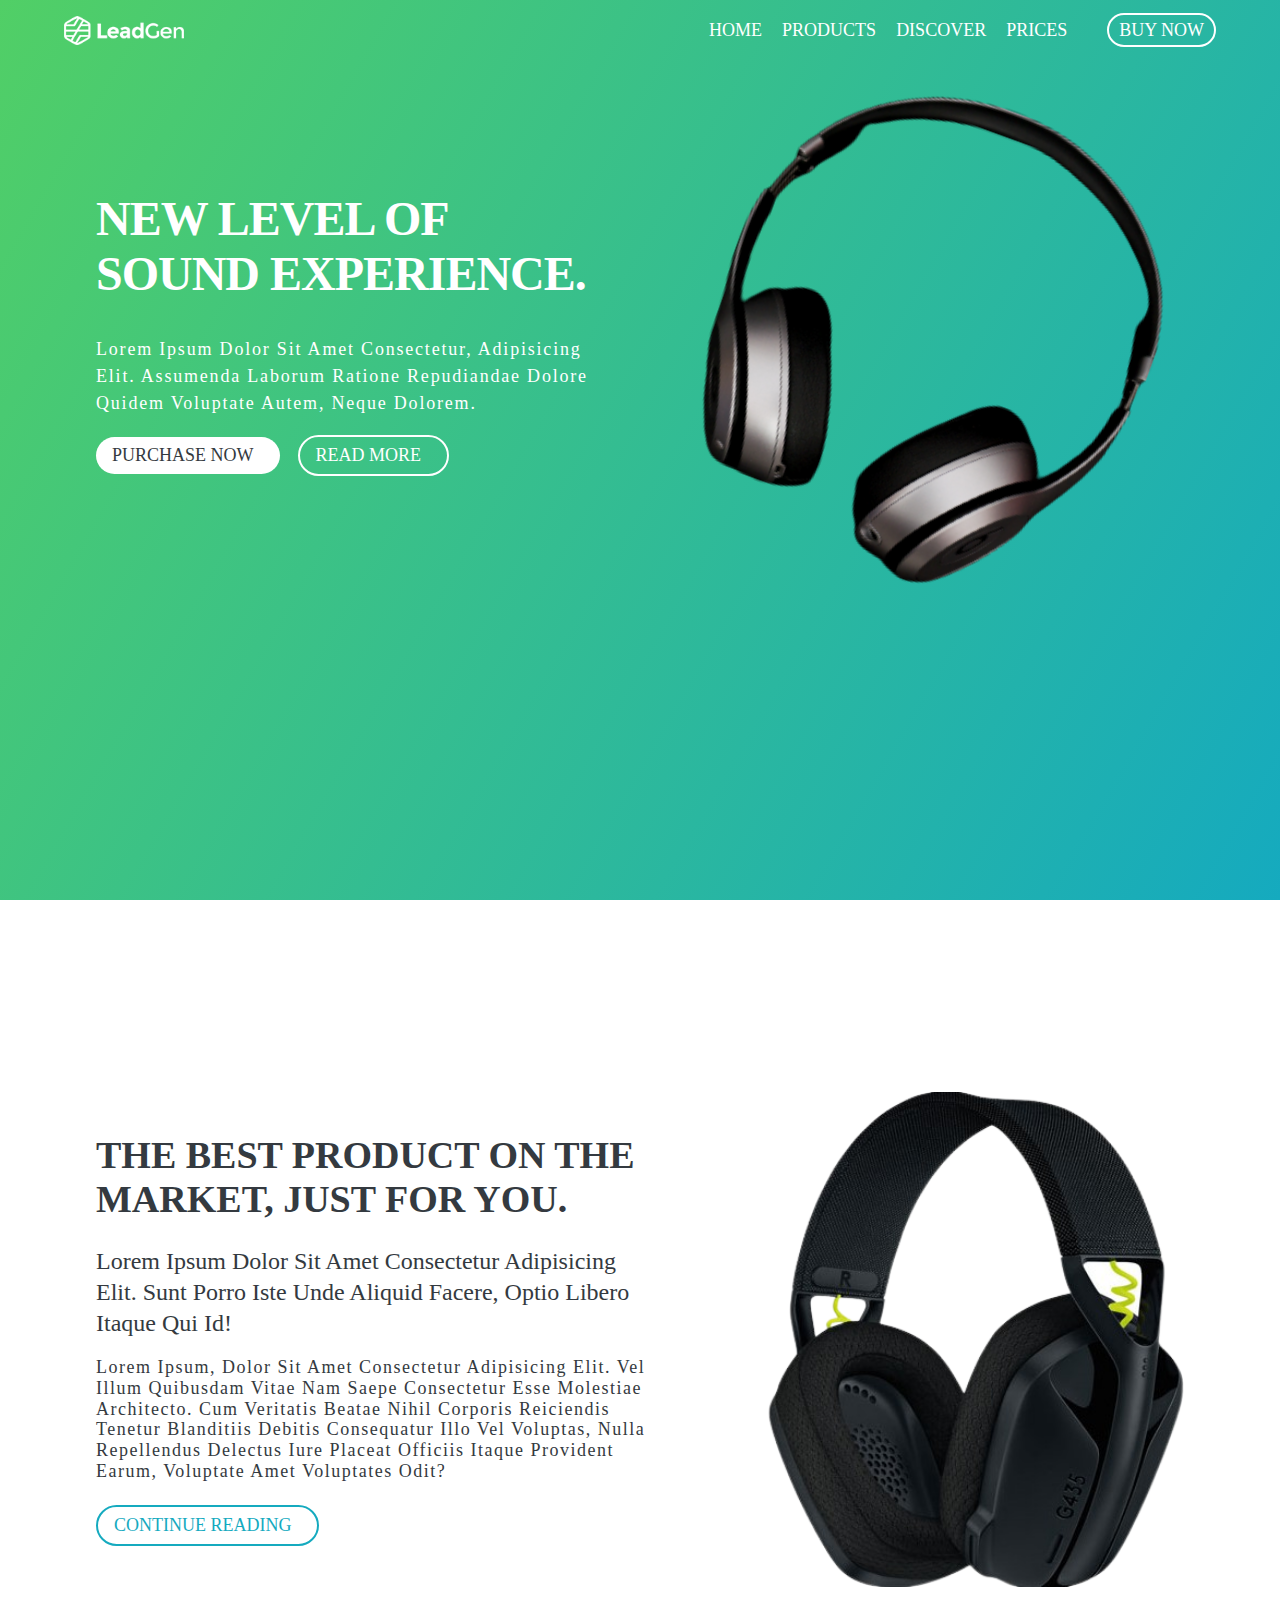
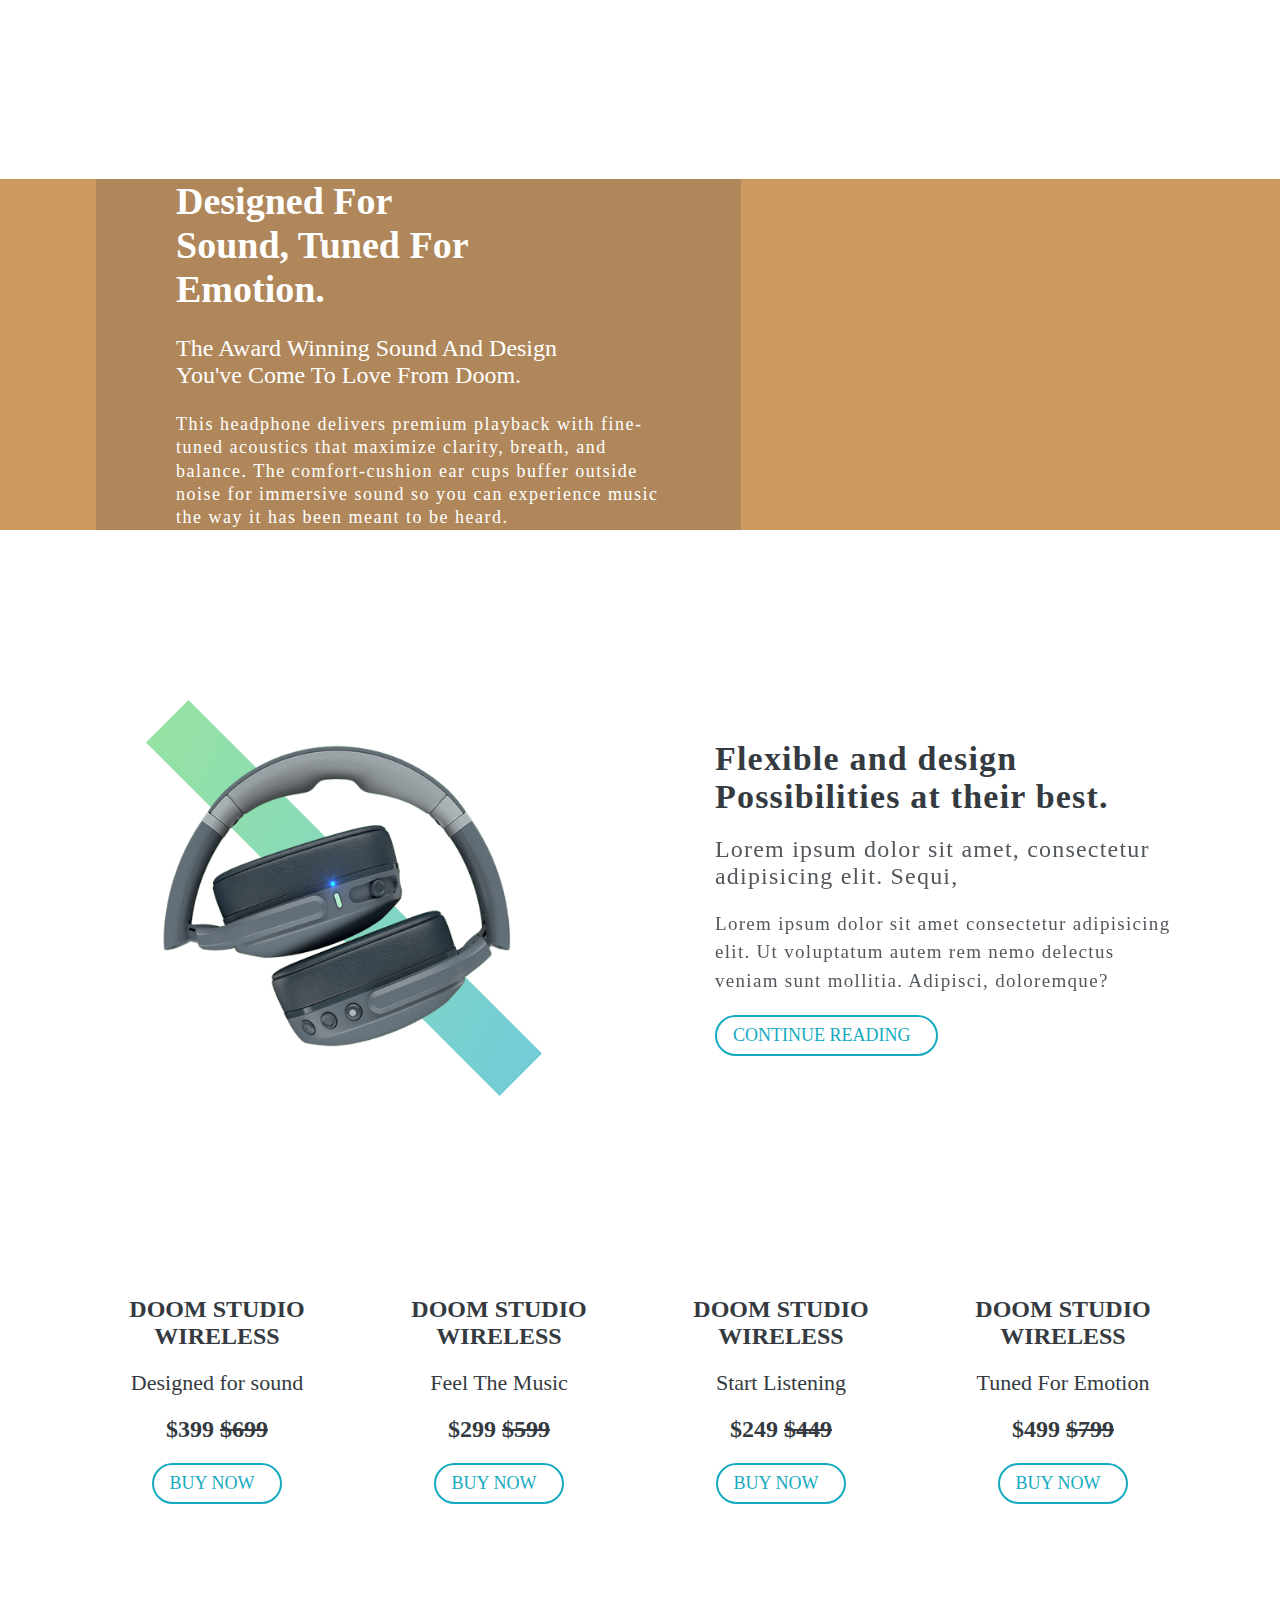
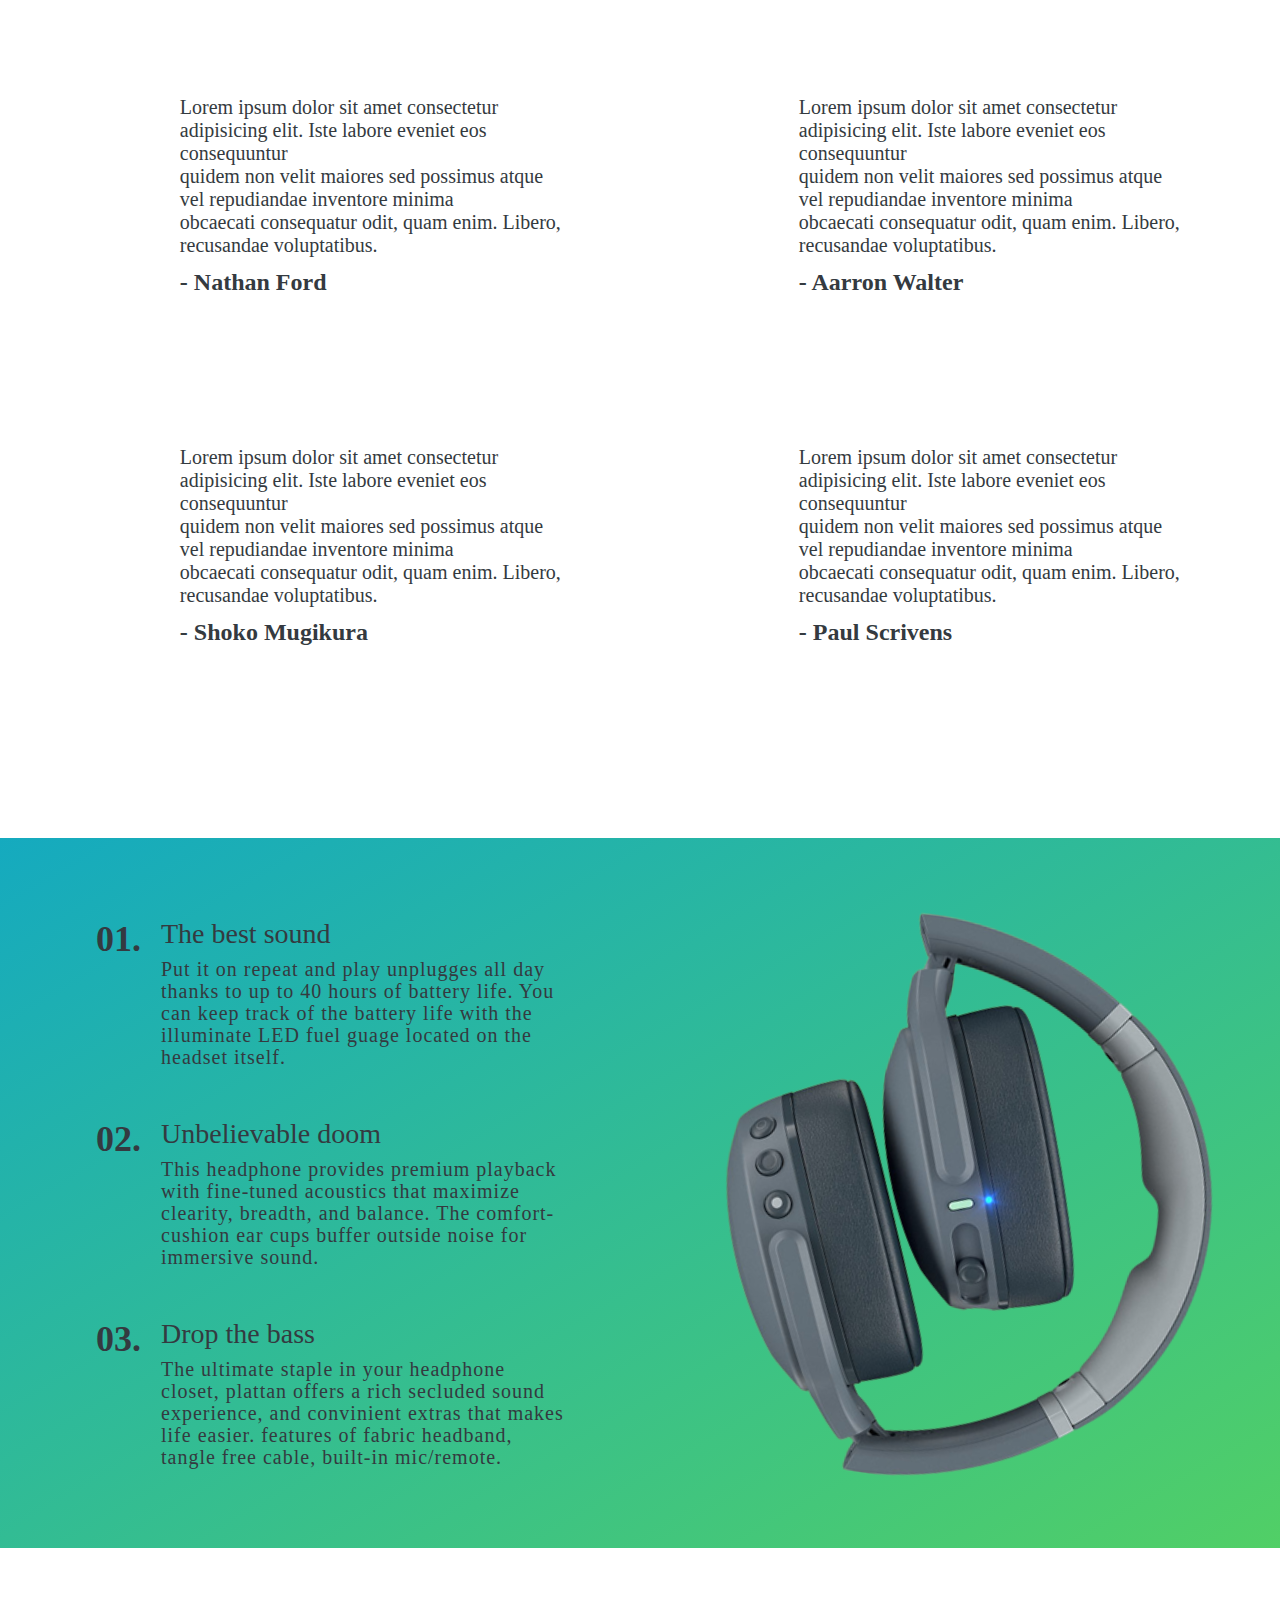
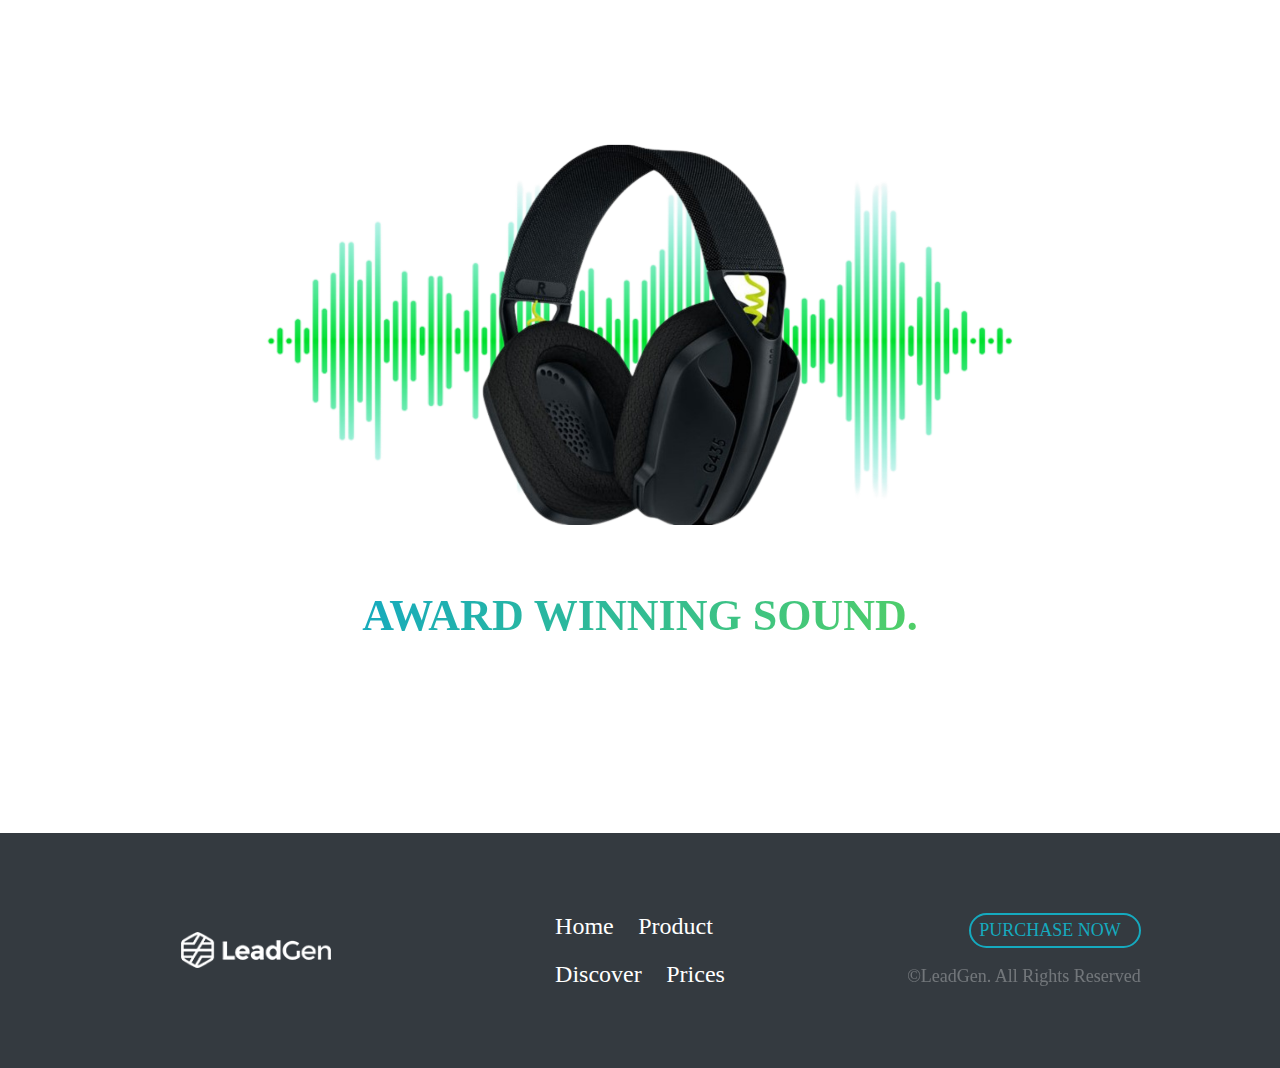
==== commit 08c03c60: "updated" ====
--- a/Headset-Landing-Page/index.html
+++ b/Headset-Landing-Page/index.html
@@ -298,7 +298,31 @@
   <!-- end features section -->
   <!-- Sound wave display section -->
   <section class="section sound-wave-display-section">
-    <img src="images/img--6.png" alt="" class="sound-wave-headphone-img" />
+    <img src="images/sound-wave.png" alt="" class="sound-wave-headphone-img" />
     <h2 class="sound-wave-section-h2">Award winning sound.</h2>
   </section>
+  <!-- end sound-wave section -->
+  <!-- footer section -->
+  <footer class="section footer-section">
+    <div class="footer-section-wrap">
+      <!-- footer logo -->
+      <img src="images/logo-white.png" alt="" class="footer-logo-img" />
+      <!-- footer navs -->
+      <div class="footer-navs">
+        <a href="#">Home</a>
+        <a href="#">Product</a><br /><br />
+        <a href="#">Discover</a>
+        <a href="#">Prices</a>
+      </div>
+      <!-- footer btn -->
+      <div class="footer-btnCopyright">
+        <a href="#" class="btn footer-btn"
+          >Purchase Now <i class="fas fa-chevron-right"></i
+        ></a>
+        <p class="footer-copyright">&copy;LeadGen. All Rights Reserved</p>
+      </div>
+      <!--  -->
+    </div>
+  </footer>
+  <!-- end footer section -->
 </html>
--- a/Headset-Landing-Page/css/style.css
+++ b/Headset-Landing-Page/css/style.css
@@ -29,7 +29,6 @@
   font-family: "Lato";
   font-size: 1.8rem;
   color: var(--dark-color);
-  margin-bottom: 10rem;
   /* overflow-x: hidden; */
 }
 .fas {
@@ -386,7 +385,7 @@
 }
 
 .sound-wave-headphone-img {
-  width: 30rem;
+  width: 80rem;
 }
 .sound-wave-section-h2 {
   font-size: 4.4rem;
@@ -394,4 +393,44 @@
   background: linear-gradient(120deg, var(--main-color), var(--minor-color));
   -webkit-text-fill-color: transparent;
   -webkit-background-clip: text;
-}
+  background-clip: text;
+}
+/* end sound wave display section */
+/* footer section */
+.footer-section {
+  background: var(--dark-color);
+  margin-top: 19.2rem;
+  width: 100%;
+  padding: 8rem 0;
+}
+.footer-section-wrap {
+  width: 90%;
+  margin: 0 auto;
+  display: grid;
+  grid-template-columns: repeat(3, 1fr);
+  justify-items: center;
+  align-items: center;
+}
+.footer-logo-img {
+  width: 15rem;
+}
+.footer-navs a {
+  text-decoration: none;
+  color: var(--light-color);
+  font-size: 2.4rem;
+  padding: 0 1rem;
+}
+.footer-btn {
+  padding: 0.5rem 0.8rem;
+  align-self: end;
+}
+.footer-copyright {
+  color: var(--light-color);
+  opacity: 0.3;
+}
+.footer-btnCopyright {
+  display: flex;
+  flex-direction: column;
+  gap: 1.8rem;
+}
+/* end footer section */
